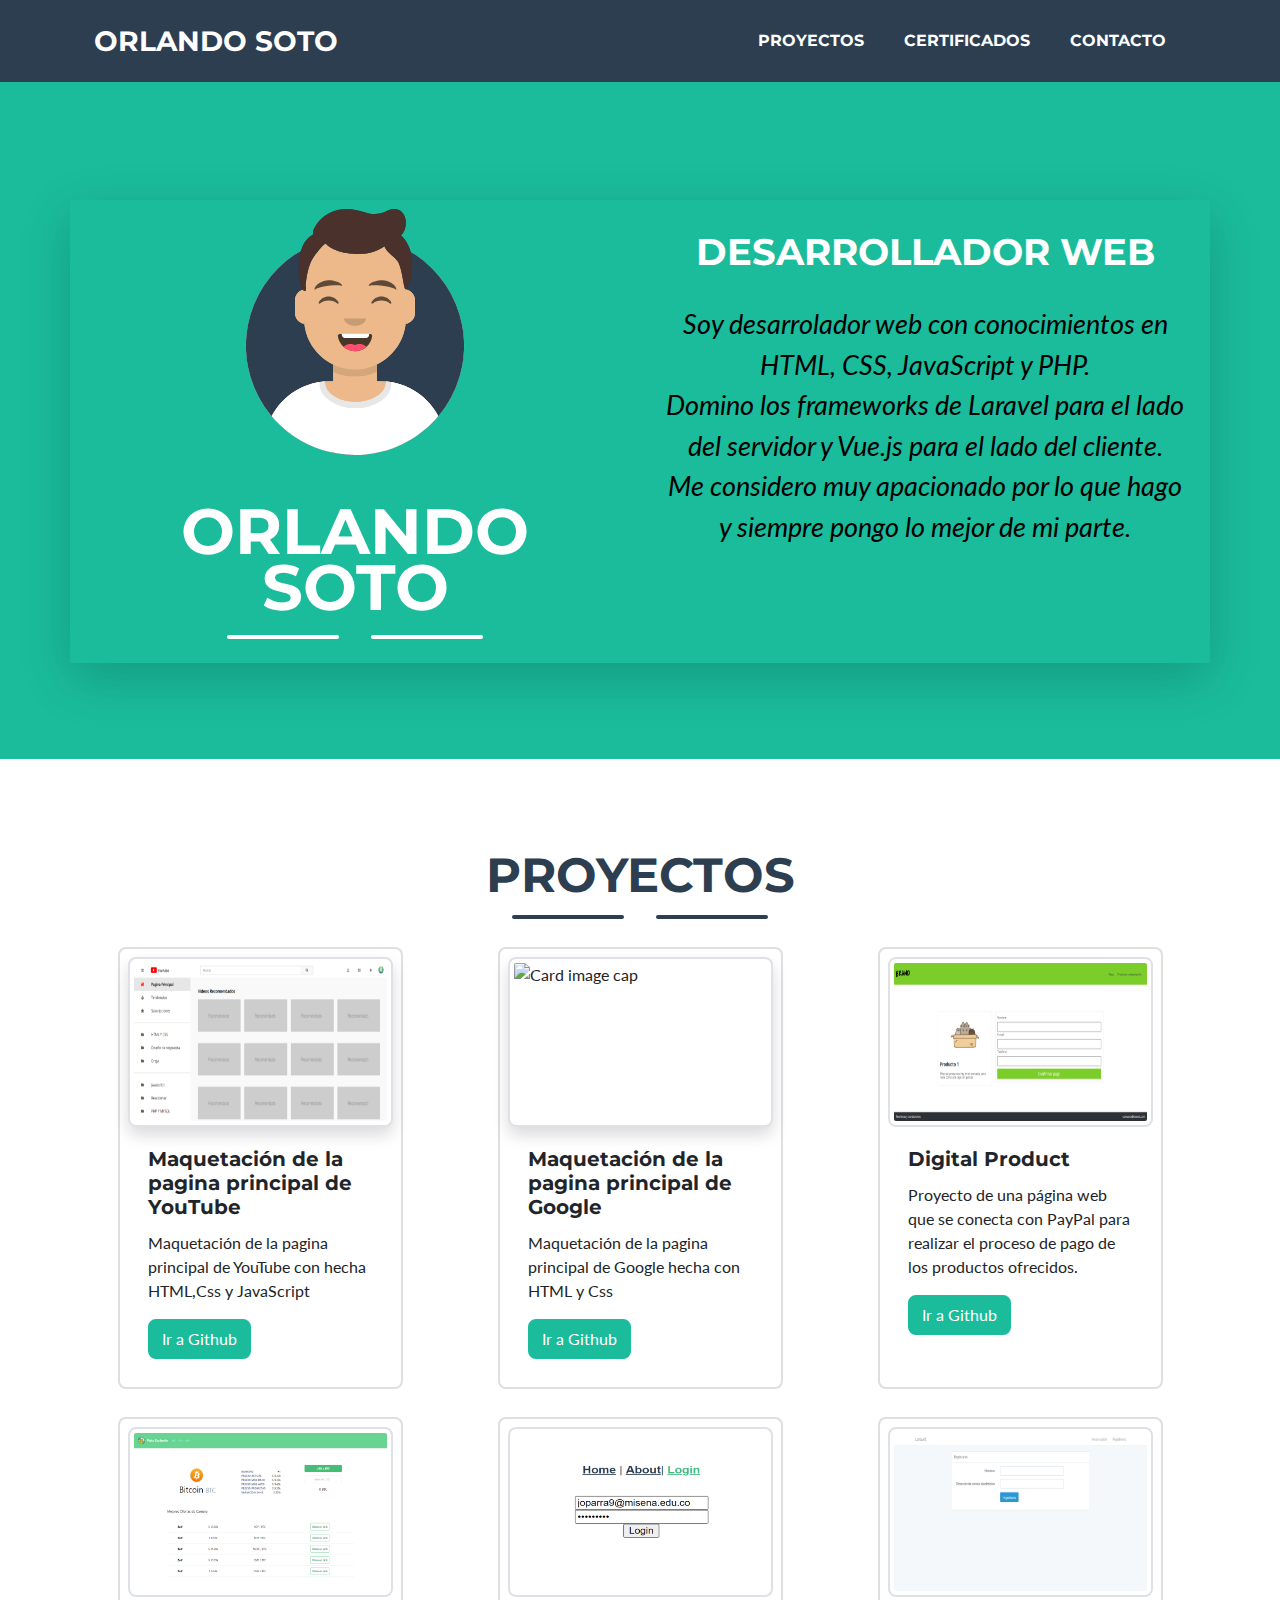
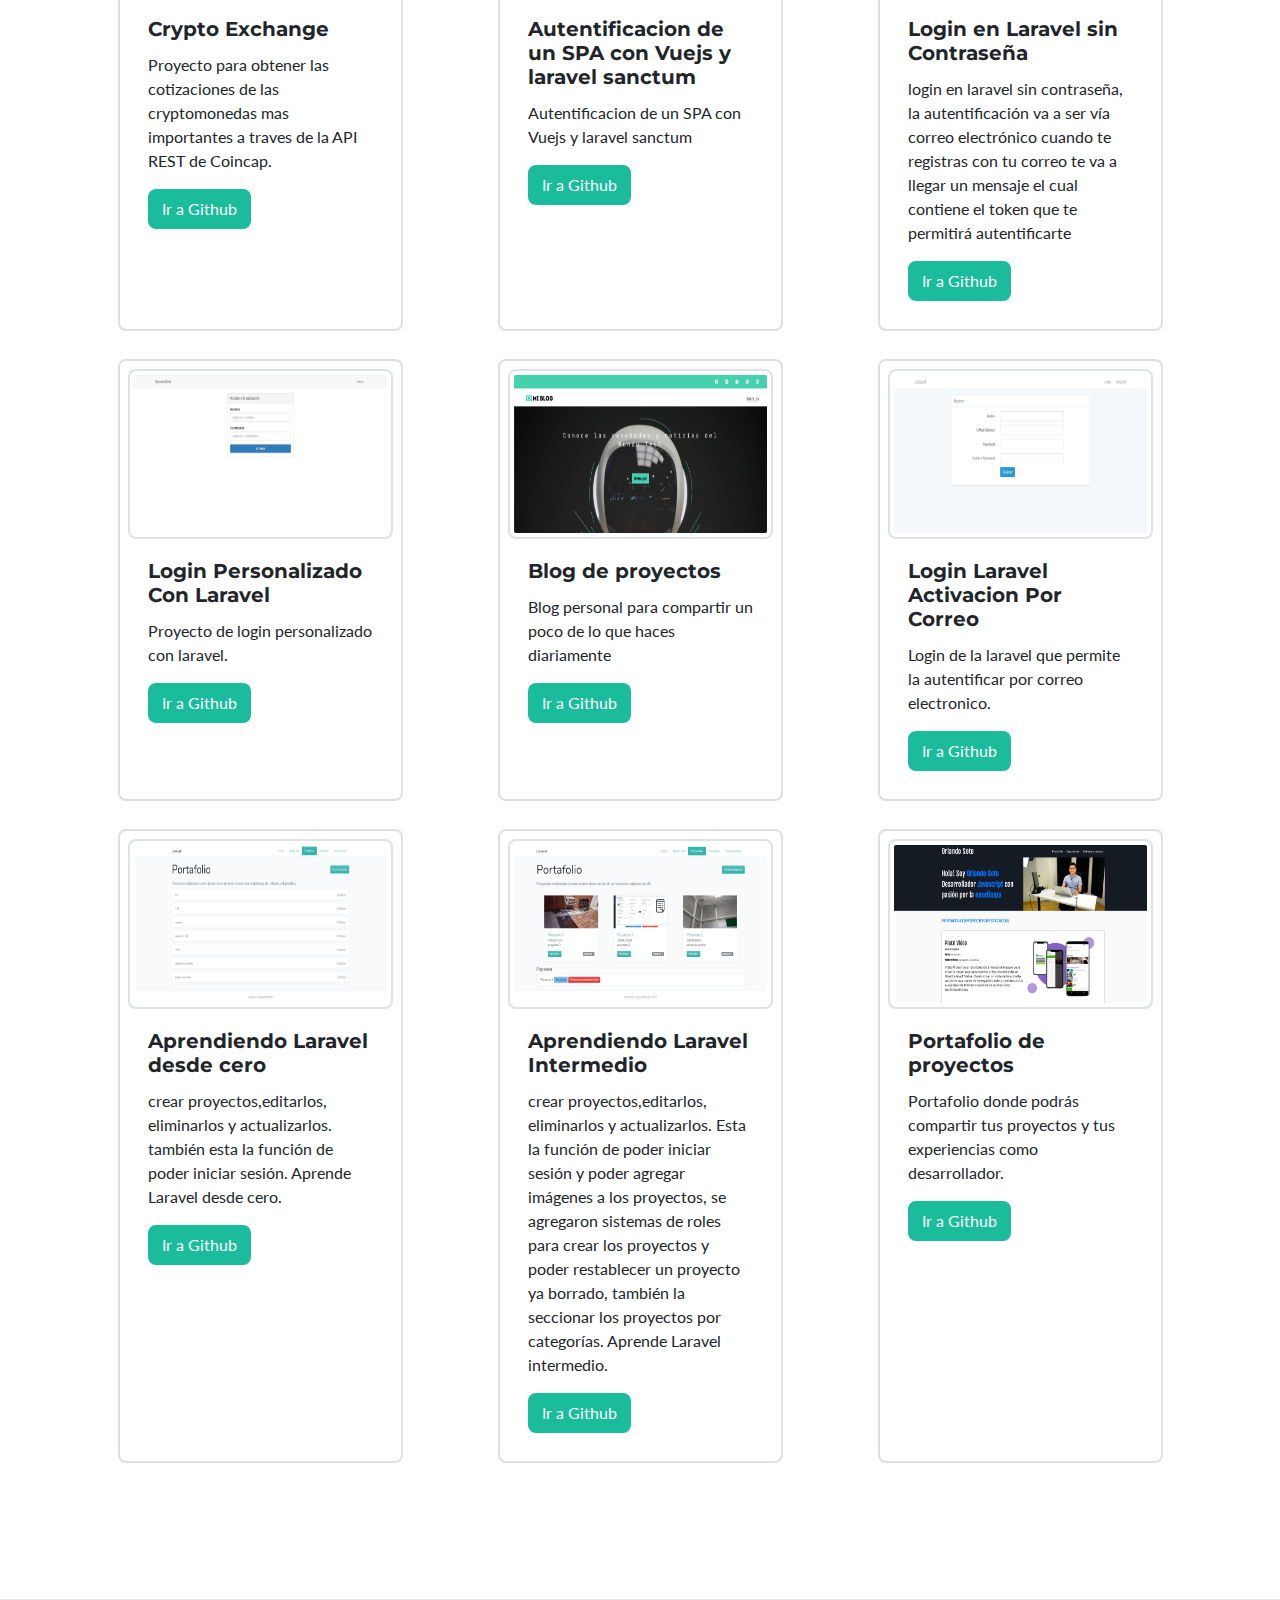
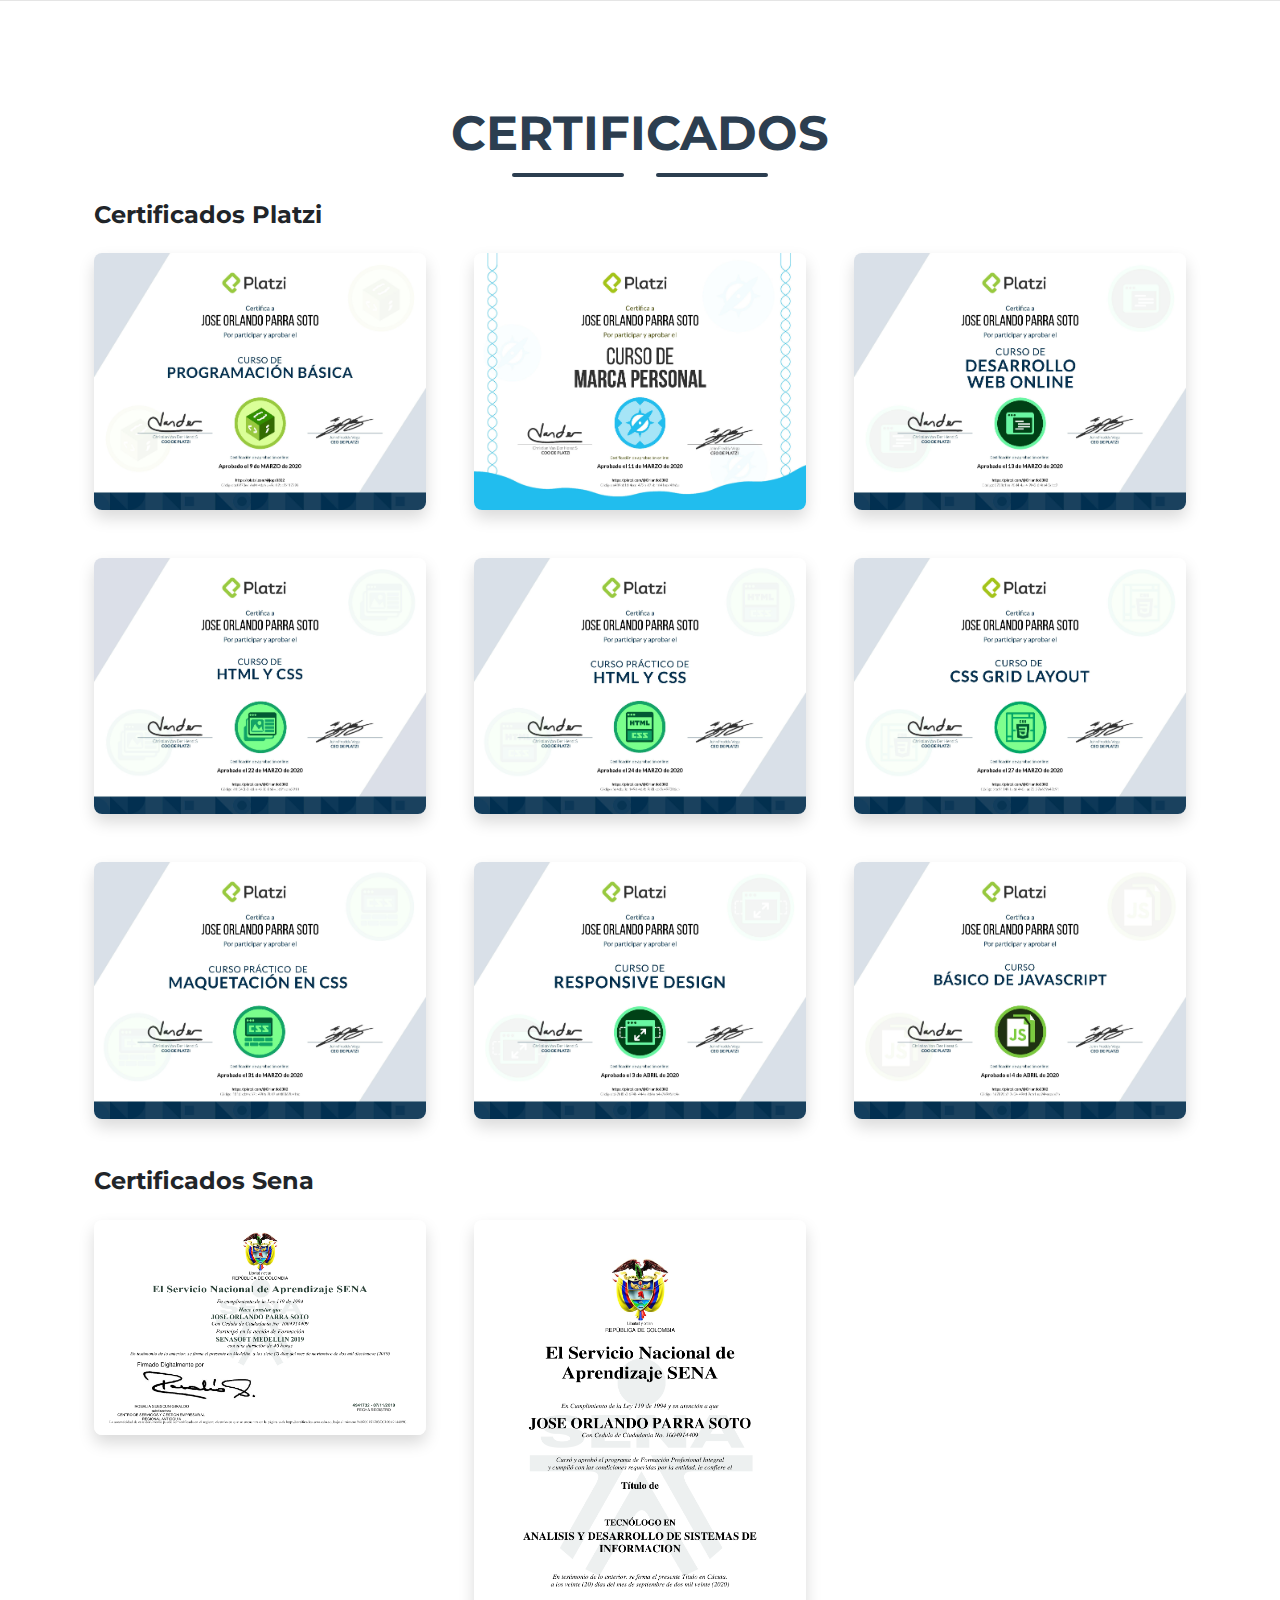
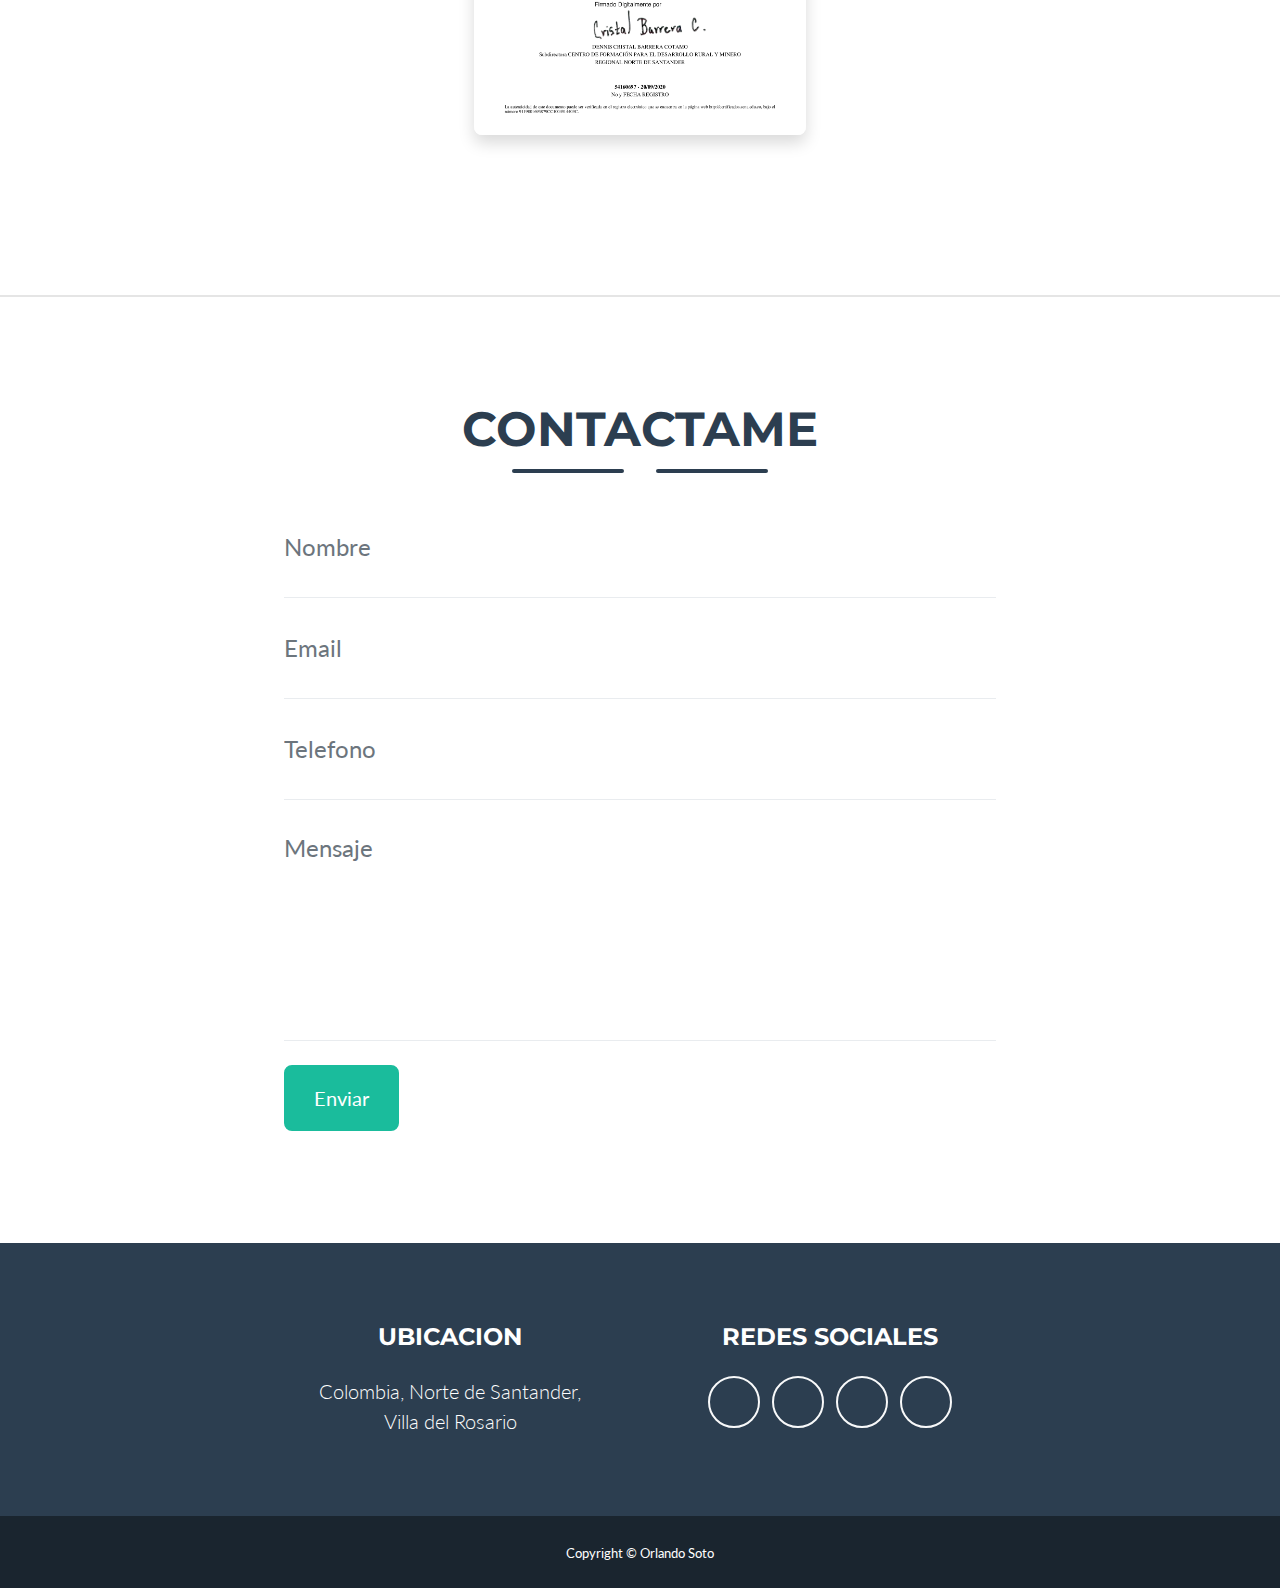
==== index.html @ c3f82d72 "corrigiendo partes del header" ====
<!DOCTYPE html>
<html lang="en">
  <head>
    <meta charset="utf-8" />
    <meta
      name="viewport"
      content="width=device-width, initial-scale=1, shrink-to-fit=no"
    />
    <meta name="description" content="" />
    <meta name="author" content="" />
    <title>Inicio</title>

    <!-- Favicon-->
    <link rel="icon" type="image/x-icon" href="assets/img/favicon.ico" />
    <!-- Font Awesome icons (free version)-->
    <script
      src="https://use.fontawesome.com/releases/v5.13.0/js/all.js"
      crossorigin="anonymous"
    ></script>
    <!-- Google fonts-->
    <link
      href="https://fonts.googleapis.com/css?family=Montserrat:400,700"
      rel="stylesheet"
      type="text/css"
    />
    <link
      href="https://fonts.googleapis.com/css?family=Lato:400,700,400italic,700italic"
      rel="stylesheet"
      type="text/css"
    />
    <!-- Core theme CSS (includes Bootstrap)-->
    <link href="css/styles.css" rel="stylesheet" />
  </head>
  <body id="page-top">
    <!-- Navigation-->
    <nav
      class="navbar navbar-expand-lg bg-secondary text-uppercase fixed-top"
      id="mainNav"
    >
      <div class="container">
        <a class="navbar-brand js-scroll-trigger" href="#page-top"
          >ORLANDO SOTO</a
        >
        <button
          class="navbar-toggler navbar-toggler-right text-uppercase font-weight-bold bg-primary text-white rounded"
          type="button"
          data-toggle="collapse"
          data-target="#navbarResponsive"
          aria-controls="navbarResponsive"
          aria-expanded="false"
          aria-label="Toggle navigation"
        >
          Menu
          <i class="fas fa-bars"></i>
        </button>
        <div class="collapse navbar-collapse" id="navbarResponsive">
          <ul class="navbar-nav ml-auto">
            <li class="nav-item mx-0 mx-lg-1">
              <a
                class="nav-link py-3 px-0 px-lg-3 rounded js-scroll-trigger"
                href="#portfolio"
                >PROYECTOS</a
              >
            </li>
            <li class="nav-item mx-0 mx-lg-1">
              <a
                class="nav-link py-3 px-0 px-lg-3 rounded js-scroll-trigger"
                href="#certificates"
                >CERTIFICADOS</a
              >
            </li>
            <!-- <li class="nav-item mx-0 mx-lg-1"><a class="nav-link py-3 px-0 px-lg-3 rounded js-scroll-trigger" href="#about">ACERCA DE</a></li> -->
            <li class="nav-item mx-0 mx-lg-1">
              <a
                class="nav-link py-3 px-0 px-lg-3 rounded js-scroll-trigger"
                href="#contact"
                >CONTACTO</a
              >
            </li>
          </ul>
        </div>
      </div>
    </nav>
    <!-- Masthead-->
    <header class="masthead bg-primary text-white text-center justify-content-center">
      <div class="container row shadow-lg justify-content-around m-auto ">
          
          <div class="row">
            <div class="col-xs-12 col-sm-12 col-md-6 col-lg-6">
                <!-- Masthead Avatar Image-->
                <img
                    class="masthead-avatar mb-5"
                    src="assets/img/avataaars.svg"
                    alt=""
                />
                <!-- Masthead Heading-->
                <h1 class="masthead-heading text-uppercase mb-0">ORLANDO SOTO</h1>
                <!-- Icon Divider-->
                <div class="divider-custom divider-light">
                    <div class="divider-custom-line"></div>
                    <div class="divider-custom-icon"><i class="fas fa-star"></i></div>
                    <div class="divider-custom-line"></div>
                </div>
            </div>
            <div class="col-xs-12 col-sm-12 col-md-6 col-lg-6">
                
                <!-- Masthead Subheading-->
                <h1 class="text-web">DESARROLLADOR WEB</h1>
                <p class="parrafo-web">Soy desarrolador web con conocimientos en HTML, CSS, JavaScript y PHP. <br> Domino los frameworks de Laravel para el lado del servidor y Vue.js para el lado del cliente. <br> Me considero muy apacionado por lo que hago y siempre pongo lo mejor de mi parte.</p>
            </div>
          </div>
          
        
      </div>
    </header>

    <!-- Seccion del portafolio-->
    <section class="page-section portfolio" id="portfolio">
      <div class="container">
        <!-- Portfolio Section Heading-->
        <h2
          class="page-section-heading text-center text-uppercase text-secondary mb-0"
        >
          Proyectos
        </h2>
        <!-- Icon Divider-->
        <div class="divider-custom">
          <div class="divider-custom-line"></div>
          <div class="divider-custom-icon"><i class="fas fa-star"></i></div>
          <div class="divider-custom-line"></div>
        </div>
        <!-- Portfolio Grid Items-->
        <div class="row justify-content-around">
          <!-- Portfolio Item 1-->
          <div class="card col-md-5 col-lg-3 col-sm-8 col-8 m-1 mb-4 p-2">
            <img
              class="img-fluid img-thumbnail shadow"
              style="height: 170px"
              src="assets/img/portfolio/1.PNG"
              alt="Card image cap"
            />
            <div class="card-body">
              <h5 class="card-title">
                Maquetación de la pagina principal de YouTube
              </h5>
              <p class="card-text">
                Maquetación de la pagina principal de YouTube con hecha HTML,Css
                y JavaScript
              </p>
              <a
                href="https://github.com/jops0302/Maquetacion_pagina_principal_YouTube"
                target="_blank"
                class="btn btn-primary"
                ><i class="fab fa-github"></i> Ir a Github</a
              >
            </div>
          </div>

          <!-- Portfolio Item 2-->
          <div class="card col-md-5 col-lg-3 col-sm-7 col-8 m-1 mb-4 p-2">
            <img
              class="img-fluid img-thumbnail shadow"
              style="height: 170px"
              src="assets/img/portfolio/2.PNG"
              alt="Card image cap"
            />
            <div class="card-body">
              <h5 class="card-title">
                Maquetación de la pagina principal de Google
              </h5>
              <p class="card-text">
                Maquetación de la pagina principal de Google hecha con HTML y
                Css
              </p>
              <a
                href="https://github.com/jops0302/Maquetacion_pagina_principal_Google"
                target="_blank"
                class="btn btn-primary"
                ><i class="fab fa-github"></i> Ir a Github</a
              >
            </div>
          </div>

          <!-- Portfolio Item 3-->
          <div class="card col-md-5 col-lg-3 col-sm-8 col-8 m-1 mb-4 p-2">
            <img
              class="img-fluid img-thumbnail shado"
              style="height: 170px"
              src="assets/img/portfolio/3.png"
              alt="Card image cap"
            />
            <div class="card-body">
              <h5 class="card-title">Digital Product</h5>
              <p class="card-text">
                Proyecto de una página web que se conecta con PayPal para
                realizar el proceso de pago de los productos ofrecidos.
              </p>
              <a
                href="https://github.com/jops0302/Digital_product"
                target="_blank"
                class="btn btn-primary"
                ><i class="fab fa-github"></i> Ir a Github</a
              >
            </div>
          </div>

          <!-- Portfolio Item 4-->
          <div class="card col-md-5 col-lg-3 col-sm-8 col-8 m-1 mb-4 p-2">
            <img
              class="img-fluid img-thumbnail shado"
              style="height: 170px"
              src="assets/img/portfolio/4.png"
              alt="Card image cap"
            />
            <div class="card-body">
              <h5 class="card-title">Crypto Exchange</h5>
              <p class="card-text">
                Proyecto para obtener las cotizaciones de las cryptomonedas mas
                importantes a traves de la API REST de Coincap.
              </p>
              <a
                href="https://github.com/jops0302/Crypto_exchange"
                target="_blank"
                class="btn btn-primary"
                ><i class="fab fa-github"></i> Ir a Github</a
              >
            </div>
          </div>

          <!-- Portfolio Item 5-->
          <div class="card col-md-5 col-lg-3 col-sm-8 col-8 m-1 mb-4 p-2">
            <img
              class="img-fluid img-thumbnail shado"
              style="height: 170px"
              src="assets/img/portfolio/5.png"
              alt="Card image cap"
            />
            <div class="card-body">
              <h5 class="card-title">
                Autentificacion de un SPA con Vuejs y laravel sanctum
              </h5>
              <p class="card-text">
                Autentificacion de un SPA con Vuejs y laravel sanctum
              </p>
              <a
                href="https://github.com/jops0302/Autenticaci-n_de_un_SPA_-Vue.js-_con_Laravel_Sanctum"
                target="_blank"
                class="btn btn-primary"
                ><i class="fab fa-github"></i> Ir a Github</a
              >
            </div>
          </div>

          <!-- Portfolio Item 6-->
          <div class="card col-md-5 col-lg-3 col-sm-8 col-8 m-1 mb-4 p-2">
            <img
              class="img-fluid img-thumbnail shado"
              style="height: 170px"
              src="assets/img/portfolio/6.png"
              alt="Card image cap"
            />
            <div class="card-body">
              <h5 class="card-title">Login en Laravel sin Contraseña</h5>
              <p class="card-text">
                login en laravel sin contraseña, la autentificación va a ser vía
                correo electrónico cuando te registras con tu correo te va a
                llegar un mensaje el cual contiene el token que te permitirá
                autentificarte
              </p>
              <a
                href="https://github.com/jops0302/Digital_product"
                target="_blank"
                class="btn btn-primary"
                ><i class="fab fa-github"></i> Ir a Github</a
              >
            </div>
          </div>

          <!-- Portfolio Item 7-->
          <div class="card col-md-5 col-lg-3 col-sm-8 col-8 m-1 mb-4 p-2">
            <img
              class="img-fluid img-thumbnail shado"
              style="height: 170px"
              src="assets/img/portfolio/7.png"
              alt="Card image cap"
            />
            <div class="card-body">
              <h5 class="card-title">Login Personalizado Con Laravel</h5>
              <p class="card-text">
                Proyecto de login personalizado con laravel.
              </p>
              <a
                href="https://github.com/jops0302/Login_Personalizado_Con_Laravel"
                target="_blank"
                class="btn btn-primary"
                ><i class="fab fa-github"></i> Ir a Github</a
              >
            </div>
          </div>

          <!-- Portfolio Item 8-->
          <div class="card col-md-5 col-lg-3 col-sm-8 col-8 m-1 mb-4 p-2">
            <img
              class="img-fluid img-thumbnail shado"
              style="height: 170px"
              src="assets/img/portfolio/11.png"
              alt="Card image cap"
            />
            <div class="card-body">
              <h5 class="card-title">Blog de proyectos</h5>
              <p class="card-text">
                Blog personal para compartir un poco de lo que haces diariamente
              </p>
              <a
                href="https://github.com/jops0302/Blog_de_proyectos"
                target="_blank"
                class="btn btn-primary"
                ><i class="fab fa-github"></i> Ir a Github</a
              >
            </div>
          </div>

          <!-- Portfolio Item 9-->
          <div class="card col-md-5 col-lg-3 col-sm-8 col-8 m-1 mb-4 p-2">
            <img
              class="img-fluid img-thumbnail shado"
              style="height: 170px"
              src="assets/img/portfolio/9.png"
              alt="Card image cap"
            />
            <div class="card-body">
              <h5 class="card-title">Login Laravel Activacion Por Correo</h5>
              <p class="card-text">
                Login de la laravel que permite la autentificar por correo
                electronico.
              </p>
              <a
                href="https://github.com/jops0302/Login_Laravel_Activacion_Por_Correo"
                target="_blank"
                class="btn btn-primary"
                ><i class="fab fa-github"></i> Ir a Github</a
              >
            </div>
          </div>

          <!-- Portfolio Item 10-->
          <div class="card col-md-5 col-lg-3 col-sm-8 col-8 m-1 mb-4 p-2">
            <img
              class="img-fluid img-thumbnail shado"
              style="height: 170px"
              src="assets/img/portfolio/10.png"
              alt="Card image cap"
            />
            <div class="card-body">
              <h5 class="card-title">Aprendiendo Laravel desde cero</h5>
              <p class="card-text">
                crear proyectos,editarlos, eliminarlos y actualizarlos. también
                esta la función de poder iniciar sesión. Aprende Laravel desde
                cero.
              </p>
              <a
                href="https://github.com/jops0302/Aprende_Laravel_desde_cero_Aprendible"
                target="_blank"
                class="btn btn-primary"
                ><i class="fab fa-github"></i> Ir a Github</a
              >
            </div>
          </div>

          <!-- Portfolio Item 11-->
          <div class="card col-md-5 col-lg-3 col-sm-8 col-8 m-1 mb-4 p-2">
            <img
              class="img-fluid img-thumbnail shado"
              style="height: 170px"
              src="assets/img/portfolio/8.png"
              alt="Card image cap"
            />
            <div class="card-body">
              <h5 class="card-title">Aprendiendo Laravel Intermedio</h5>
              <p class="card-text">
                crear proyectos,editarlos, eliminarlos y actualizarlos. Esta la
                función de poder iniciar sesión y poder agregar imágenes a los
                proyectos, se agregaron sistemas de roles para crear los
                proyectos y poder restablecer un proyecto ya borrado, también la
                seccionar los proyectos por categorías. Aprende Laravel
                intermedio.
              </p>
              <a
                href="https://github.com/jops0302/Aprende_Laravel_Intermedio_Aprendible"
                target="_blank"
                class="btn btn-primary"
                ><i class="fab fa-github"></i> Ir a Github</a
              >
            </div>
          </div>

          <!-- Portfolio Item 12-->
          <div class="card col-md-5 col-lg-3 col-sm-8 col-8 m-1 mb-4 p-2">
            <img
              class="img-fluid img-thumbnail shado"
              style="height: 170px"
              src="assets/img/portfolio/12.png"
              alt="Card image cap"
            />
            <div class="card-body">
              <h5 class="card-title">Portafolio de proyectos</h5>
              <p class="card-text">
                Portafolio donde podrás compartir tus proyectos y tus
                experiencias como desarrollador.
              </p>
              <a
                href="https://github.com/jops0302/Portafolio_de_proyectos"
                target="_blank"
                class="btn btn-primary"
                ><i class="fab fa-github"></i> Ir a Github</a
              >
            </div>
          </div>
        </div>
      </div>
    </section>

    <hr />

    <!-- Seccion de los certificados-->
    <section class="page-section portfolio" id="certificates">
      <div class="container">
        <!-- Portfolio Section Heading-->
        <h2
          class="page-section-heading text-center text-uppercase text-secondary mb-0"
        >
          Certificados
        </h2>
        <!-- Icon Divider-->
        <div class="divider-custom">
          <div class="divider-custom-line"></div>
          <div class="divider-custom-icon"><i class="fas fa-star"></i></div>
          <div class="divider-custom-line"></div>
        </div>

        <!-- Certificados Platzi-->
        <label for="" class="h4 mb-4">Certificados Platzi</label>
        <div class="row">
          <!-- Portfolio Item 1-->
          <div class="col-md-6 col-lg-4 mb-5">
            <div
              class="portfolio-item mx-auto shadow"
              data-toggle="modal"
              data-target="#portfolioModalplatzi1"
            >
              <div
                class="portfolio-item-caption d-flex align-items-center justify-content-center h-100 w-100"
              >
                <div
                  class="portfolio-item-caption-content text-center text-white"
                >
                  <i class="fas fa-plus fa-3x"></i>
                </div>
              </div>
              <img
                class="img-fluid"
                src="assets/img/certificados/platzi/1.png"
                alt=""
              />
            </div>
          </div>
          <!-- Portfolio Item 2-->
          <div class="col-md-6 col-lg-4 mb-5">
            <div
              class="portfolio-item mx-auto shadow"
              data-toggle="modal"
              data-target="#portfolioModalplatzi2"
            >
              <div
                class="portfolio-item-caption d-flex align-items-center justify-content-center h-100 w-100"
              >
                <div
                  class="portfolio-item-caption-content text-center text-white"
                >
                  <i class="fas fa-plus fa-3x"></i>
                </div>
              </div>
              <img
                class="img-fluid"
                src="assets/img/certificados/platzi/2.png"
                alt=""
              />
            </div>
          </div>
          <!-- Portfolio Item 3-->
          <div class="col-md-6 col-lg-4 mb-5">
            <div
              class="portfolio-item mx-auto shadow"
              data-toggle="modal"
              data-target="#portfolioModalplatzi3"
            >
              <div
                class="portfolio-item-caption d-flex align-items-center justify-content-center h-100 w-100"
              >
                <div
                  class="portfolio-item-caption-content text-center text-white"
                >
                  <i class="fas fa-plus fa-3x"></i>
                </div>
              </div>
              <img
                class="img-fluid"
                src="assets/img/certificados/platzi/3.png"
                alt=""
              />
            </div>
          </div>
          <!-- Portfolio Item 4-->
          <div class="col-md-6 col-lg-4 mb-5">
            <div
              class="portfolio-item mx-auto shadow"
              data-toggle="modal"
              data-target="#portfolioModalplatzi4"
            >
              <div
                class="portfolio-item-caption d-flex align-items-center justify-content-center h-100 w-100"
              >
                <div
                  class="portfolio-item-caption-content text-center text-white"
                >
                  <i class="fas fa-plus fa-3x"></i>
                </div>
              </div>
              <img
                class="img-fluid"
                src="assets/img/certificados/platzi/4.png"
                alt=""
              />
            </div>
          </div>
          <!-- Portfolio Item 5-->
          <div class="col-md-6 col-lg-4 mb-5">
            <div
              class="portfolio-item mx-auto shadow"
              data-toggle="modal"
              data-target="#portfolioModalplatzi5"
            >
              <div
                class="portfolio-item-caption d-flex align-items-center justify-content-center h-100 w-100"
              >
                <div
                  class="portfolio-item-caption-content text-center text-white"
                >
                  <i class="fas fa-plus fa-3x"></i>
                </div>
              </div>
              <img
                class="img-fluid"
                src="assets/img/certificados/platzi/5.png"
                alt=""
              />
            </div>
          </div>
          <!-- Portfolio Item 6-->
          <div class="col-md-6 col-lg-4 mb-5">
            <div
              class="portfolio-item mx-auto shadow"
              data-toggle="modal"
              data-target="#portfolioModalplatzi6"
            >
              <div
                class="portfolio-item-caption d-flex align-items-center justify-content-center h-100 w-100"
              >
                <div
                  class="portfolio-item-caption-content text-center text-white"
                >
                  <i class="fas fa-plus fa-3x"></i>
                </div>
              </div>
              <img
                class="img-fluid"
                src="assets/img/certificados/platzi/6.png"
                alt=""
              />
            </div>
          </div>
          <!-- Portfolio Item 7-->
          <div class="col-md-6 col-lg-4 mb-5">
            <div
              class="portfolio-item mx-auto shadow"
              data-toggle="modal"
              data-target="#portfolioModalplatzi7"
            >
              <div
                class="portfolio-item-caption d-flex align-items-center justify-content-center h-100 w-100"
              >
                <div
                  class="portfolio-item-caption-content text-center text-white"
                >
                  <i class="fas fa-plus fa-3x"></i>
                </div>
              </div>
              <img
                class="img-fluid"
                src="assets/img/certificados/platzi/7.png"
                alt=""
              />
            </div>
          </div>
          <!-- Portfolio Item 8-->
          <div class="col-md-6 col-lg-4 mb-5">
            <div
              class="portfolio-item mx-auto shadow"
              data-toggle="modal"
              data-target="#portfolioModalplatzi8"
            >
              <div
                class="portfolio-item-caption d-flex align-items-center justify-content-center h-100 w-100"
              >
                <div
                  class="portfolio-item-caption-content text-center text-white"
                >
                  <i class="fas fa-plus fa-3x"></i>
                </div>
              </div>
              <img
                class="img-fluid"
                src="assets/img/certificados/platzi/8.png"
                alt=""
              />
            </div>
          </div>
          <!-- Portfolio Item 9-->
          <div class="col-md-6 col-lg-4 mb-5">
            <div
              class="portfolio-item mx-auto shadow"
              data-toggle="modal"
              data-target="#portfolioModalplatzi9"
            >
              <div
                class="portfolio-item-caption d-flex align-items-center justify-content-center h-100 w-100"
              >
                <div
                  class="portfolio-item-caption-content text-center text-white"
                >
                  <i class="fas fa-plus fa-3x"></i>
                </div>
              </div>
              <img
                class="img-fluid"
                src="assets/img/certificados/platzi/9.png"
                alt=""
              />
            </div>
          </div>
        </div>

        <!-- Certificados Sena-->
        <label for="" class="h4 mb-4">Certificados Sena</label>
        <div class="row">
          <!-- Portfolio Item 1-->
          <div class="col-md-6 col-lg-4 mb-5">
            <div
              class="portfolio-item mx-auto shadow"
              data-toggle="modal"
              data-target="#portfolioModalsena1"
            >
              <div
                class="portfolio-item-caption d-flex align-items-center justify-content-center h-100 w-100"
              >
                <div
                  class="portfolio-item-caption-content text-center text-white"
                >
                  <i class="fas fa-plus fa-3x"></i>
                </div>
              </div>
              <img
                class="img-fluid"
                src="assets/img/certificados/sena/1.png"
                alt=""
              />
            </div>
          </div>
          <!-- Portfolio Item 1-->
          <div class="col-md-6 col-lg-4 mb-5">
            <div
              class="portfolio-item mx-auto shadow"
              data-toggle="modal"
              data-target="#portfolioModalsena2"
            >
              <div
                class="portfolio-item-caption d-flex align-items-center justify-content-center h-100 w-100"
              >
                <div
                  class="portfolio-item-caption-content text-center text-white"
                >
                  <i class="fas fa-plus fa-3x"></i>
                </div>
              </div>
              <img
                class="card-img-top"
                src="assets/img/certificados/sena/2.png"
                alt=""
              />
            </div>
          </div>
        </div>
      </div>
    </section>

    <!-- About Section-->
    <!-- <section class="page-section bg-primary text-white mb-0" id="about">
            <div class="container">
              
                <h2 class="page-section-heading text-center text-uppercase text-white">Acerca de</h2>
               
                <div class="divider-custom divider-light">
                    <div class="divider-custom-line"></div>
                    <div class="divider-custom-icon"><i class="fas fa-star"></i></div>
                    <div class="divider-custom-line"></div>
                </div>
                
                <div class="row">
                    <div class="col-lg-4 ml-auto"><p class="lead">Freelancer is a free bootstrap theme created by Start Bootstrap. The download includes the complete source files including HTML, CSS, and JavaScript as well as optional SASS stylesheets for easy customization.</p></div>
                    <div class="col-lg-4 mr-auto"><p class="lead">You can create your own custom avatar for the masthead, change the icon in the dividers, and add your email address to the contact form to make it fully functional!</p></div>
                </div>
            
                <div class="text-center mt-4">
                    <a class="btn btn-xl btn-outline-light" href="https://startbootstrap.com/themes/freelancer/">
                        <i class="fas fa-download mr-2"></i>
                        Free Download!
                    </a>
                </div>
            </div>
        </section> -->

    <hr />

    <!-- Contact Section-->
    <section class="page-section" id="contact">
      <div class="container">
        <!-- Contact Section Heading-->
        <h2
          class="page-section-heading text-center text-uppercase text-secondary mb-0"
        >
          Contactame
        </h2>
        <!-- Icon Divider-->
        <div class="divider-custom">
          <div class="divider-custom-line"></div>
          <div class="divider-custom-icon"><i class="fas fa-star"></i></div>
          <div class="divider-custom-line"></div>
        </div>
        <!-- Contact Section Form-->
        <div class="row">
          <div class="col-lg-8 mx-auto">
            <!-- To configure the contact form email address, go to mail/contact_me.php and update the email address in the PHP file on line 19.-->
            <form id="contactForm" name="sentMessage" novalidate="novalidate">
              <div class="control-group">
                <div
                  class="form-group floating-label-form-group controls mb-0 pb-2"
                >
                  <label>Nombre</label>
                  <input
                    class="form-control"
                    id="name"
                    type="text"
                    placeholder="Nombre"
                    required="required"
                    data-validation-required-message="Please enter your name."
                  />
                  <p class="help-block text-danger"></p>
                </div>
              </div>
              <div class="control-group">
                <div
                  class="form-group floating-label-form-group controls mb-0 pb-2"
                >
                  <label>Email</label>
                  <input
                    class="form-control"
                    id="email"
                    type="email"
                    placeholder="Email"
                    required="required"
                    data-validation-required-message="Please enter your email address."
                  />
                  <p class="help-block text-danger"></p>
                </div>
              </div>
              <div class="control-group">
                <div
                  class="form-group floating-label-form-group controls mb-0 pb-2"
                >
                  <label>Telefono</label>
                  <input
                    class="form-control"
                    id="phone"
                    type="tel"
                    placeholder="Telefono"
                    required="required"
                    data-validation-required-message="Please enter your phone number."
                  />
                  <p class="help-block text-danger"></p>
                </div>
              </div>
              <div class="control-group">
                <div
                  class="form-group floating-label-form-group controls mb-0 pb-2"
                >
                  <label>Mensaje</label>
                  <textarea
                    class="form-control"
                    id="message"
                    rows="5"
                    placeholder="Mensaje"
                    required="required"
                    data-validation-required-message="Please enter a message."
                  ></textarea>
                  <p class="help-block text-danger"></p>
                </div>
              </div>
              <br />
              <div id="success"></div>
              <div class="form-group">
                <button
                  class="btn btn-primary btn-xl"
                  id="sendMessageButton"
                  type="submit"
                >
                  Enviar
                </button>
              </div>
            </form>
          </div>
        </div>
      </div>
    </section>
    <!-- Footer-->
    <footer class="footer d-flex">
      <div class="container">
        <div class="row justify-content-center text-center">
          <!-- Footer Location-->
          <div class="col-lg-4 mb-5 mb-lg-0">
            <h4 class="text-uppercase mb-4">Ubicacion</h4>
            <p class="lead mb-0">
              Colombia, Norte de Santander,
              <br />
              Villa del Rosario
            </p>
          </div>
          <!-- Footer Social Icons-->
          <div class="col-lg-4 mb-5 mb-lg-0">
            <h4 class="text-uppercase mb-4">Redes Sociales</h4>
            <a class="btn btn-outline-light btn-social mx-1" href="#!"
              ><i class="fab fa-fw fa-facebook-f"></i
            ></a>
            <a class="btn btn-outline-light btn-social mx-1" href="#!"
              ><i class="fab fa-fw fa-twitter"></i
            ></a>
            <a class="btn btn-outline-light btn-social mx-1" href="#!"
              ><i class="fab fa-fw fa-linkedin-in"></i
            ></a>
            <a class="btn btn-outline-light btn-social mx-1" href="#!"
              ><i class="fab fa-fw fa-dribbble"></i
            ></a>
          </div>
        </div>
      </div>
    </footer>
    <!-- Copyright Section-->
    <div class="copyright py-4 text-center text-white">
      <div class="container"><small>Copyright © Orlando Soto</small></div>
    </div>
    <!-- Scroll to Top Button (Only visible on small and extra-small screen sizes)-->
    <div class="scroll-to-top d-lg-none position-fixed">
      <a
        class="js-scroll-trigger d-block text-center text-white rounded"
        href="#page-top"
        ><i class="fa fa-chevron-up"></i
      ></a>
    </div>

    <!-- Certificados Platzi-->
    <!-- Portfolio Modal 1-->
    <div
      class="portfolio-modal modal fade"
      id="portfolioModalplatzi1"
      tabindex="-1"
      role="dialog"
      aria-labelledby="portfolioModal1Label"
      aria-hidden="true"
    >
      <div class="modal-dialog modal-xl" role="document">
        <div class="modal-content">
          <button
            class="close"
            type="button"
            data-dismiss="modal"
            aria-label="Close"
          >
            <span aria-hidden="true"><i class="fas fa-times"></i></span>
          </button>
          <div class="modal-body text-center">
            <div class="container">
              <div class="row justify-content-center">
                <div class="col-lg-12">
                  <!-- Portfolio Modal - Title-->
                  <h2
                    class="portfolio-modal-title text-secondary text-uppercase mb-0"
                    id="portfolioModal1Label"
                  >
                    Certificado
                  </h2>
                  <!-- Icon Divider-->
                  <div class="divider-custom">
                    <div class="divider-custom-line"></div>
                    <div class="divider-custom-icon">
                      <i class="fas fa-star"></i>
                    </div>
                    <div class="divider-custom-line"></div>
                  </div>
                  <!-- Portfolio Modal - Image-->
                  <img
                    class="img-fluid rounded mb-5"
                    src="assets/img/certificados/platzi/1.png"
                    alt=""
                  />

                  <button class="btn btn-primary" data-dismiss="modal">
                    <i class="fas fa-times fa-fw"></i>
                    Cerrar
                  </button>
                </div>
              </div>
            </div>
          </div>
        </div>
      </div>
    </div>
    <!-- Portfolio Modal 2-->
    <div
      class="portfolio-modal modal fade"
      id="portfolioModalplatzi2"
      tabindex="-1"
      role="dialog"
      aria-labelledby="portfolioModal1Label"
      aria-hidden="true"
    >
      <div class="modal-dialog modal-xl" role="document">
        <div class="modal-content">
          <button
            class="close"
            type="button"
            data-dismiss="modal"
            aria-label="Close"
          >
            <span aria-hidden="true"><i class="fas fa-times"></i></span>
          </button>
          <div class="modal-body text-center">
            <div class="container">
              <div class="row justify-content-center">
                <div class="col-lg-12">
                  <!-- Portfolio Modal - Title-->
                  <h2
                    class="portfolio-modal-title text-secondary text-uppercase mb-0"
                    id="portfolioModal1Label"
                  >
                    Certificado
                  </h2>
                  <!-- Icon Divider-->
                  <div class="divider-custom">
                    <div class="divider-custom-line"></div>
                    <div class="divider-custom-icon">
                      <i class="fas fa-star"></i>
                    </div>
                    <div class="divider-custom-line"></div>
                  </div>
                  <!-- Portfolio Modal - Image-->
                  <img
                    class="img-fluid rounded mb-5"
                    src="assets/img/certificados/platzi/2.png"
                    alt=""
                  />

                  <button class="btn btn-primary" data-dismiss="modal">
                    <i class="fas fa-times fa-fw"></i>
                    Cerrar
                  </button>
                </div>
              </div>
            </div>
          </div>
        </div>
      </div>
    </div>
    <!-- Portfolio Modal 3-->
    <div
      class="portfolio-modal modal fade"
      id="portfolioModalplatzi3"
      tabindex="-1"
      role="dialog"
      aria-labelledby="portfolioModal1Label"
      aria-hidden="true"
    >
      <div class="modal-dialog modal-xl" role="document">
        <div class="modal-content">
          <button
            class="close"
            type="button"
            data-dismiss="modal"
            aria-label="Close"
          >
            <span aria-hidden="true"><i class="fas fa-times"></i></span>
          </button>
          <div class="modal-body text-center">
            <div class="container">
              <div class="row justify-content-center">
                <div class="col-lg-12">
                  <!-- Portfolio Modal - Title-->
                  <h2
                    class="portfolio-modal-title text-secondary text-uppercase mb-0"
                    id="portfolioModal1Label"
                  >
                    Certificado
                  </h2>
                  <!-- Icon Divider-->
                  <div class="divider-custom">
                    <div class="divider-custom-line"></div>
                    <div class="divider-custom-icon">
                      <i class="fas fa-star"></i>
                    </div>
                    <div class="divider-custom-line"></div>
                  </div>
                  <!-- Portfolio Modal - Image-->
                  <img
                    class="img-fluid rounded mb-5"
                    src="assets/img/certificados/platzi/3.png"
                    alt=""
                  />

                  <button class="btn btn-primary" data-dismiss="modal">
                    <i class="fas fa-times fa-fw"></i>
                    Cerrar
                  </button>
                </div>
              </div>
            </div>
          </div>
        </div>
      </div>
    </div>
    <!-- Portfolio Modal 4-->
    <div
      class="portfolio-modal modal fade"
      id="portfolioModalplatzi4"
      tabindex="-1"
      role="dialog"
      aria-labelledby="portfolioModal1Label"
      aria-hidden="true"
    >
      <div class="modal-dialog modal-xl" role="document">
        <div class="modal-content">
          <button
            class="close"
            type="button"
            data-dismiss="modal"
            aria-label="Close"
          >
            <span aria-hidden="true"><i class="fas fa-times"></i></span>
          </button>
          <div class="modal-body text-center">
            <div class="container">
              <div class="row justify-content-center">
                <div class="col-lg-12">
                  <!-- Portfolio Modal - Title-->
                  <h2
                    class="portfolio-modal-title text-secondary text-uppercase mb-0"
                    id="portfolioModal1Label"
                  >
                    Certificado
                  </h2>
                  <!-- Icon Divider-->
                  <div class="divider-custom">
                    <div class="divider-custom-line"></div>
                    <div class="divider-custom-icon">
                      <i class="fas fa-star"></i>
                    </div>
                    <div class="divider-custom-line"></div>
                  </div>
                  <!-- Portfolio Modal - Image-->
                  <img
                    class="img-fluid rounded mb-5"
                    src="assets/img/certificados/platzi/4.png"
                    alt=""
                  />

                  <button class="btn btn-primary" data-dismiss="modal">
                    <i class="fas fa-times fa-fw"></i>
                    Cerrar
                  </button>
                </div>
              </div>
            </div>
          </div>
        </div>
      </div>
    </div>
    <!-- Portfolio Modal 5-->
    <div
      class="portfolio-modal modal fade"
      id="portfolioModalplatzi5"
      tabindex="-1"
      role="dialog"
      aria-labelledby="portfolioModal1Label"
      aria-hidden="true"
    >
      <div class="modal-dialog modal-xl" role="document">
        <div class="modal-content">
          <button
            class="close"
            type="button"
            data-dismiss="modal"
            aria-label="Close"
          >
            <span aria-hidden="true"><i class="fas fa-times"></i></span>
          </button>
          <div class="modal-body text-center">
            <div class="container">
              <div class="row justify-content-center">
                <div class="col-lg-12">
                  <!-- Portfolio Modal - Title-->
                  <h2
                    class="portfolio-modal-title text-secondary text-uppercase mb-0"
                    id="portfolioModal1Label"
                  >
                    Certificado
                  </h2>
                  <!-- Icon Divider-->
                  <div class="divider-custom">
                    <div class="divider-custom-line"></div>
                    <div class="divider-custom-icon">
                      <i class="fas fa-star"></i>
                    </div>
                    <div class="divider-custom-line"></div>
                  </div>
                  <!-- Portfolio Modal - Image-->
                  <img
                    class="img-fluid rounded mb-5"
                    src="assets/img/certificados/platzi/5.png"
                    alt=""
                  />

                  <button class="btn btn-primary" data-dismiss="modal">
                    <i class="fas fa-times fa-fw"></i>
                    Cerrar
                  </button>
                </div>
              </div>
            </div>
          </div>
        </div>
      </div>
    </div>
    <!-- Portfolio Modal 6-->
    <div
      class="portfolio-modal modal fade"
      id="portfolioModalplatzi6"
      tabindex="-1"
      role="dialog"
      aria-labelledby="portfolioModal1Label"
      aria-hidden="true"
    >
      <div class="modal-dialog modal-xl" role="document">
        <div class="modal-content">
          <button
            class="close"
            type="button"
            data-dismiss="modal"
            aria-label="Close"
          >
            <span aria-hidden="true"><i class="fas fa-times"></i></span>
          </button>
          <div class="modal-body text-center">
            <div class="container">
              <div class="row justify-content-center">
                <div class="col-lg-12">
                  <!-- Portfolio Modal - Title-->
                  <h2
                    class="portfolio-modal-title text-secondary text-uppercase mb-0"
                    id="portfolioModal1Label"
                  >
                    Certificado
                  </h2>
                  <!-- Icon Divider-->
                  <div class="divider-custom">
                    <div class="divider-custom-line"></div>
                    <div class="divider-custom-icon">
                      <i class="fas fa-star"></i>
                    </div>
                    <div class="divider-custom-line"></div>
                  </div>
                  <!-- Portfolio Modal - Image-->
                  <img
                    class="img-fluid rounded mb-5"
                    src="assets/img/certificados/platzi/6.png"
                    alt=""
                  />

                  <button class="btn btn-primary" data-dismiss="modal">
                    <i class="fas fa-times fa-fw"></i>
                    Cerrar
                  </button>
                </div>
              </div>
            </div>
          </div>
        </div>
      </div>
    </div>
    <!-- Portfolio Modal 7-->
    <div
      class="portfolio-modal modal fade"
      id="portfolioModalplatzi7"
      tabindex="-1"
      role="dialog"
      aria-labelledby="portfolioModal1Label"
      aria-hidden="true"
    >
      <div class="modal-dialog modal-xl" role="document">
        <div class="modal-content">
          <button
            class="close"
            type="button"
            data-dismiss="modal"
            aria-label="Close"
          >
            <span aria-hidden="true"><i class="fas fa-times"></i></span>
          </button>
          <div class="modal-body text-center">
            <div class="container">
              <div class="row justify-content-center">
                <div class="col-lg-12">
                  <!-- Portfolio Modal - Title-->
                  <h2
                    class="portfolio-modal-title text-secondary text-uppercase mb-0"
                    id="portfolioModal1Label"
                  >
                    Certificado
                  </h2>
                  <!-- Icon Divider-->
                  <div class="divider-custom">
                    <div class="divider-custom-line"></div>
                    <div class="divider-custom-icon">
                      <i class="fas fa-star"></i>
                    </div>
                    <div class="divider-custom-line"></div>
                  </div>
                  <!-- Portfolio Modal - Image-->
                  <img
                    class="img-fluid rounded mb-5"
                    src="assets/img/certificados/platzi/7.png"
                    alt=""
                  />

                  <button class="btn btn-primary" data-dismiss="modal">
                    <i class="fas fa-times fa-fw"></i>
                    Cerrar
                  </button>
                </div>
              </div>
            </div>
          </div>
        </div>
      </div>
    </div>
    <!-- Portfolio Modal 8-->
    <div
      class="portfolio-modal modal fade"
      id="portfolioModalplatzi8"
      tabindex="-1"
      role="dialog"
      aria-labelledby="portfolioModal1Label"
      aria-hidden="true"
    >
      <div class="modal-dialog modal-xl" role="document">
        <div class="modal-content">
          <button
            class="close"
            type="button"
            data-dismiss="modal"
            aria-label="Close"
          >
            <span aria-hidden="true"><i class="fas fa-times"></i></span>
          </button>
          <div class="modal-body text-center">
            <div class="container">
              <div class="row justify-content-center">
                <div class="col-lg-12">
                  <!-- Portfolio Modal - Title-->
                  <h2
                    class="portfolio-modal-title text-secondary text-uppercase mb-0"
                    id="portfolioModal1Label"
                  >
                    Certificado
                  </h2>
                  <!-- Icon Divider-->
                  <div class="divider-custom">
                    <div class="divider-custom-line"></div>
                    <div class="divider-custom-icon">
                      <i class="fas fa-star"></i>
                    </div>
                    <div class="divider-custom-line"></div>
                  </div>
                  <!-- Portfolio Modal - Image-->
                  <img
                    class="img-fluid rounded mb-5"
                    src="assets/img/certificados/platzi/8.png"
                    alt=""
                  />

                  <button class="btn btn-primary" data-dismiss="modal">
                    <i class="fas fa-times fa-fw"></i>
                    Cerrar
                  </button>
                </div>
              </div>
            </div>
          </div>
        </div>
      </div>
    </div>
    <!-- Portfolio Modal 9-->
    <div
      class="portfolio-modal modal fade"
      id="portfolioModalplatzi9"
      tabindex="-1"
      role="dialog"
      aria-labelledby="portfolioModal1Label"
      aria-hidden="true"
    >
      <div class="modal-dialog modal-xl" role="document">
        <div class="modal-content">
          <button
            class="close"
            type="button"
            data-dismiss="modal"
            aria-label="Close"
          >
            <span aria-hidden="true"><i class="fas fa-times"></i></span>
          </button>
          <div class="modal-body text-center">
            <div class="container">
              <div class="row justify-content-center">
                <div class="col-lg-12">
                  <!-- Portfolio Modal - Title-->
                  <h2
                    class="portfolio-modal-title text-secondary text-uppercase mb-0"
                    id="portfolioModal1Label"
                  >
                    Certificado
                  </h2>
                  <!-- Icon Divider-->
                  <div class="divider-custom">
                    <div class="divider-custom-line"></div>
                    <div class="divider-custom-icon">
                      <i class="fas fa-star"></i>
                    </div>
                    <div class="divider-custom-line"></div>
                  </div>
                  <!-- Portfolio Modal - Image-->
                  <img
                    class="img-fluid rounded mb-5"
                    src="assets/img/certificados/platzi/9.png"
                    alt=""
                  />

                  <button class="btn btn-primary" data-dismiss="modal">
                    <i class="fas fa-times fa-fw"></i>
                    Cerrar
                  </button>
                </div>
              </div>
            </div>
          </div>
        </div>
      </div>
    </div>

    <!-- Certificados Sena-->
    <!-- Portfolio Modal 1-->
    <div
      class="portfolio-modal modal fade"
      id="portfolioModalsena1"
      tabindex="-1"
      role="dialog"
      aria-labelledby="portfolioModal1Label"
      aria-hidden="true"
    >
      <div class="modal-dialog modal-xl" role="document">
        <div class="modal-content">
          <button
            class="close"
            type="button"
            data-dismiss="modal"
            aria-label="Close"
          >
            <span aria-hidden="true"><i class="fas fa-times"></i></span>
          </button>
          <div class="modal-body text-center">
            <div class="container">
              <div class="row justify-content-center">
                <div class="col-lg-12">
                  <!-- Portfolio Modal - Title-->
                  <h2
                    class="portfolio-modal-title text-secondary text-uppercase mb-0"
                    id="portfolioModal1Label"
                  >
                    Certificado
                  </h2>
                  <!-- Icon Divider-->
                  <div class="divider-custom">
                    <div class="divider-custom-line"></div>
                    <div class="divider-custom-icon">
                      <i class="fas fa-star"></i>
                    </div>
                    <div class="divider-custom-line"></div>
                  </div>
                  <!-- Portfolio Modal - Image-->
                  <img
                    class="img-fluid rounded mb-5"
                    src="assets/img/certificados/sena/1.png"
                    alt=""
                  />

                  <button class="btn btn-primary" data-dismiss="modal">
                    <i class="fas fa-times fa-fw"></i>
                    Cerrar
                  </button>
                </div>
              </div>
            </div>
          </div>
        </div>
      </div>
    </div>
    <!-- Portfolio Modal 1-->
    <div
      class="portfolio-modal modal fade"
      id="portfolioModalsena2"
      tabindex="-1"
      role="dialog"
      aria-labelledby="portfolioModal1Label"
      aria-hidden="true"
    >
      <div class="modal-dialog modal-xl" role="document">
        <div class="modal-content">
          <button
            class="close"
            type="button"
            data-dismiss="modal"
            aria-label="Close"
          >
            <span aria-hidden="true"><i class="fas fa-times"></i></span>
          </button>
          <div class="modal-body text-center">
            <div class="container">
              <div class="row justify-content-center">
                <div class="col-lg-12">
                  <!-- Portfolio Modal - Title-->
                  <h2
                    class="portfolio-modal-title text-secondary text-uppercase mb-0"
                    id="portfolioModal1Label"
                  >
                    Certificado
                  </h2>
                  <!-- Icon Divider-->
                  <div class="divider-custom">
                    <div class="divider-custom-line"></div>
                    <div class="divider-custom-icon">
                      <i class="fas fa-star"></i>
                    </div>
                    <div class="divider-custom-line"></div>
                  </div>
                  <!-- Portfolio Modal - Image-->
                  <img
                    class="img-fluid rounded mb-5"
                    src="assets/img/certificados/sena/2.png"
                    alt=""
                  />

                  <button class="btn btn-primary" data-dismiss="modal">
                    <i class="fas fa-times fa-fw"></i>
                    Cerrar
                  </button>
                </div>
              </div>
            </div>
          </div>
        </div>
      </div>
    </div>

    <!-- Bootstrap core JS-->
    <script src="https://cdnjs.cloudflare.com/ajax/libs/jquery/3.5.1/jquery.min.js"></script>
    <script src="https://stackpath.bootstrapcdn.com/bootstrap/4.5.0/js/bootstrap.bundle.min.js"></script>
    <!-- Third party plugin JS-->
    <script src="https://cdnjs.cloudflare.com/ajax/libs/jquery-easing/1.4.1/jquery.easing.min.js"></script>
    <!-- Contact form JS-->
    <script src="assets/mail/jqBootstrapValidation.js"></script>
    <script src="assets/mail/contact_me.js"></script>
    <!-- Core theme JS-->
    <script src="js/scripts.js"></script>
  </body>
</html>
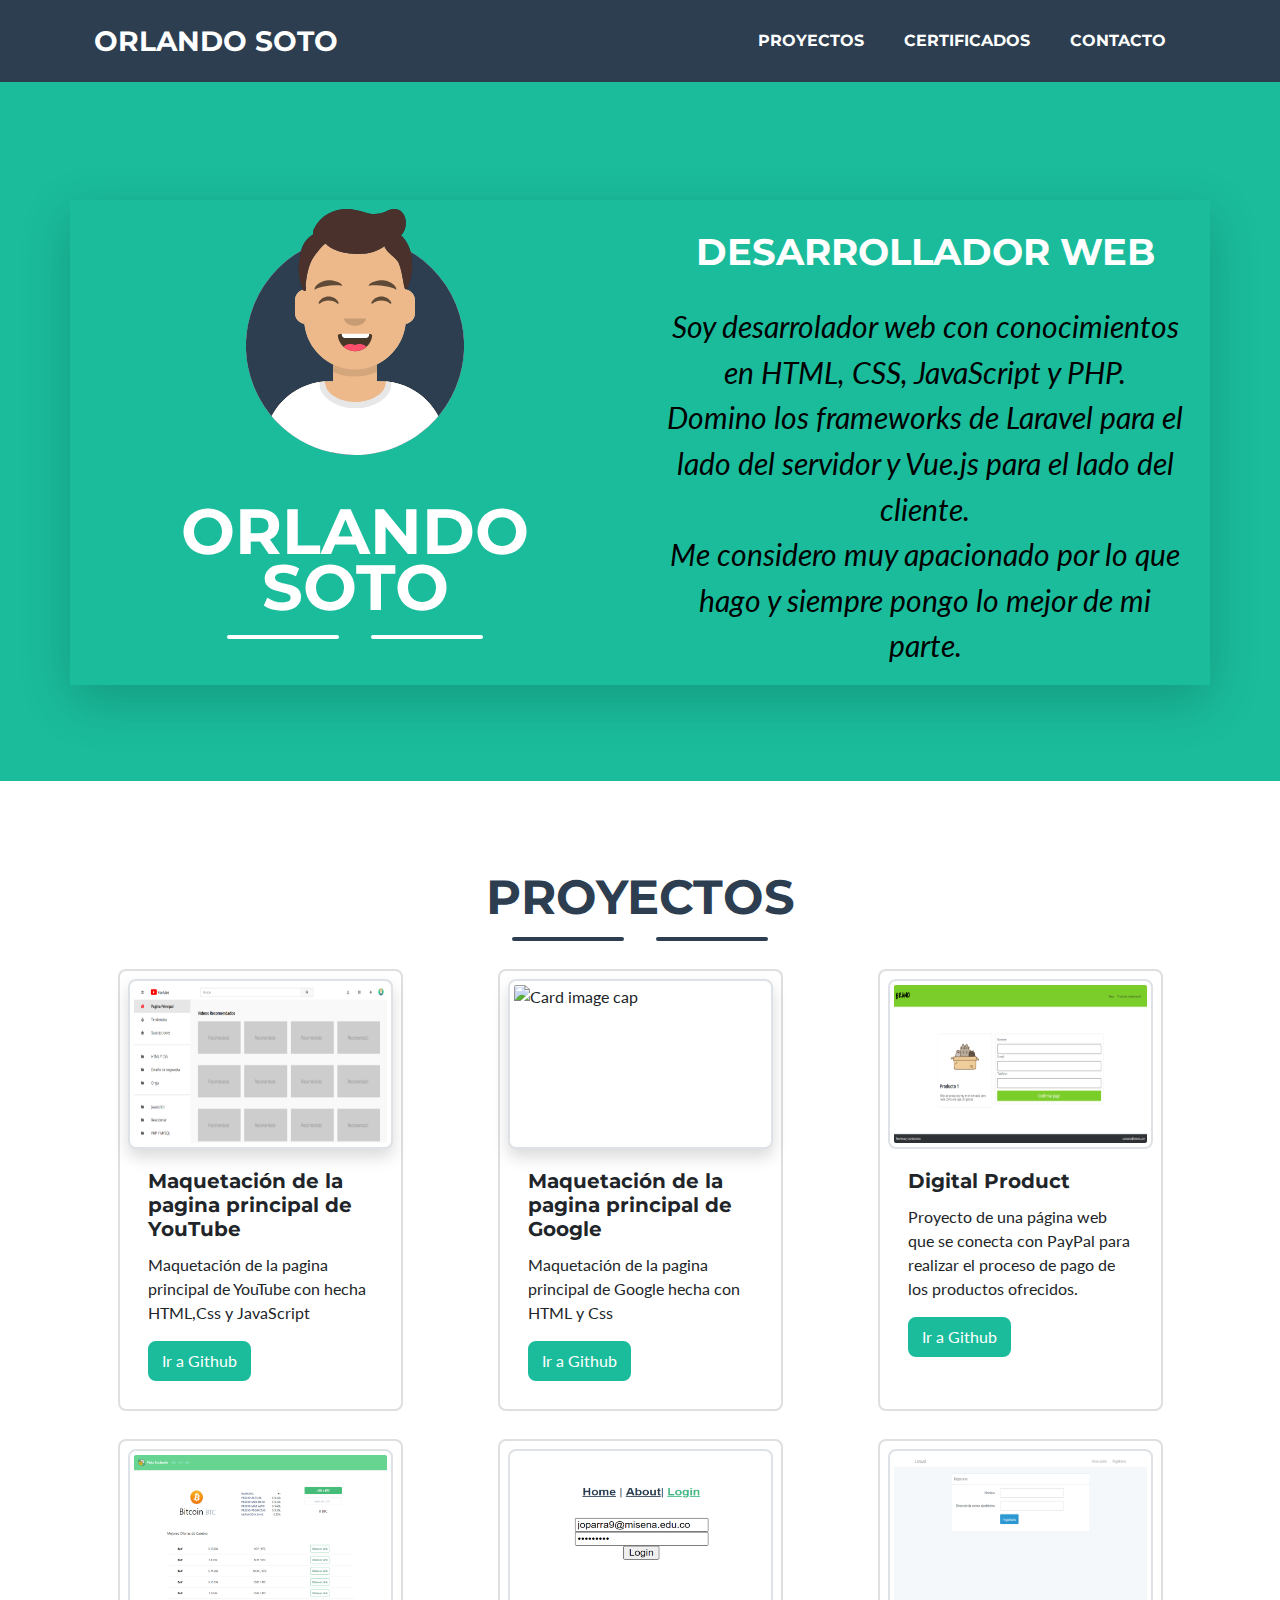
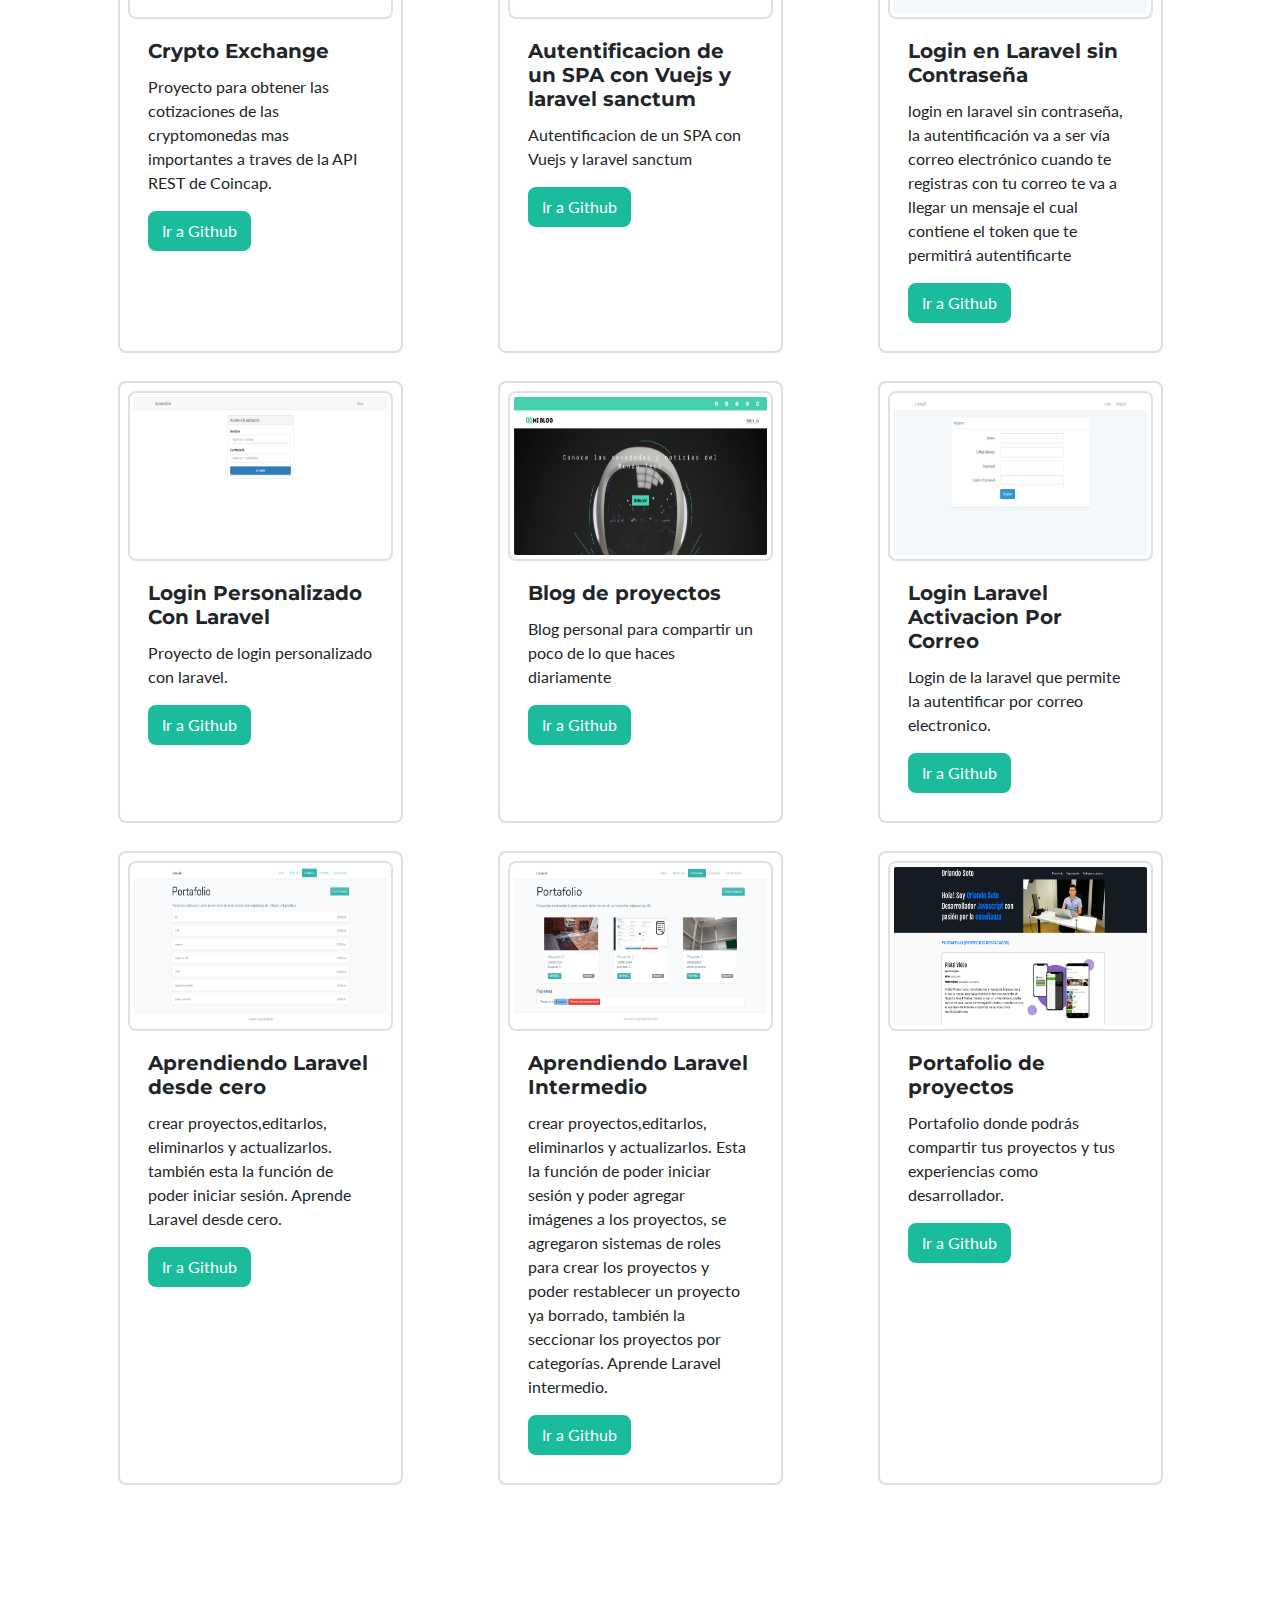
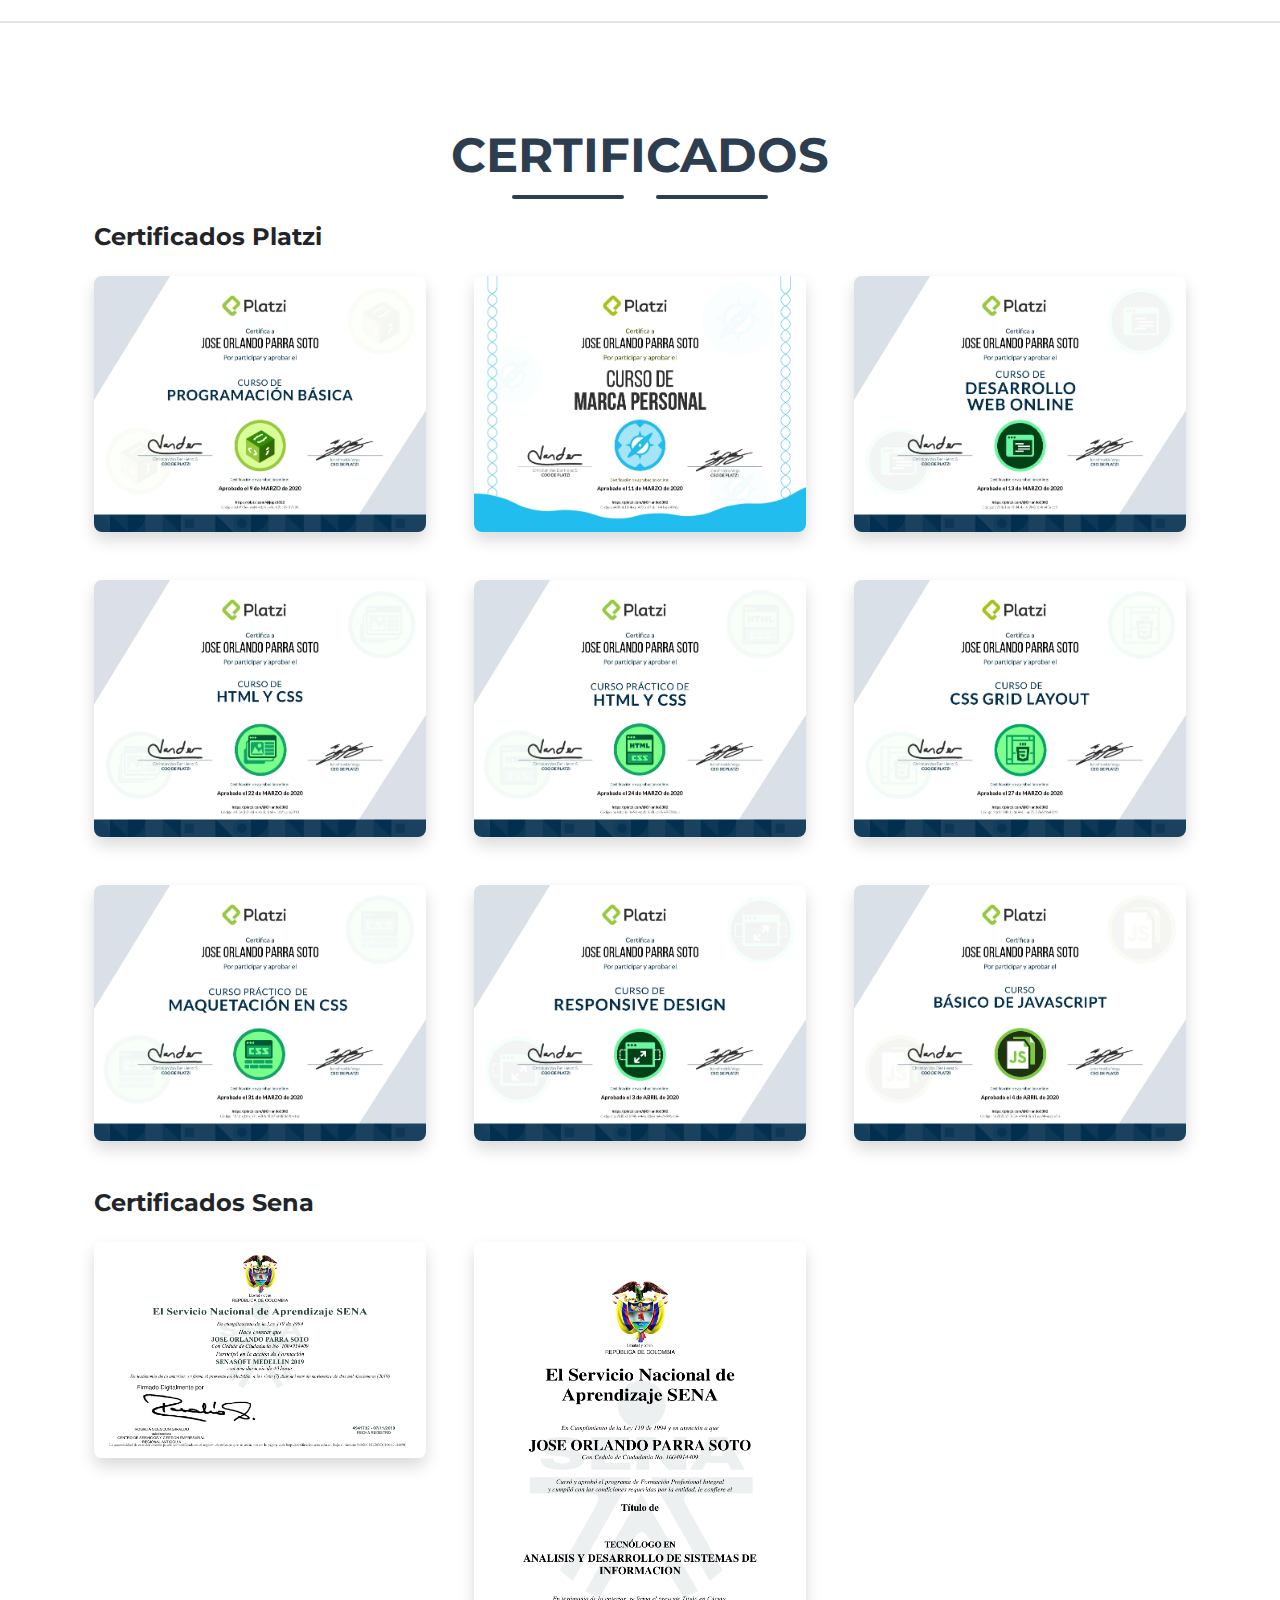
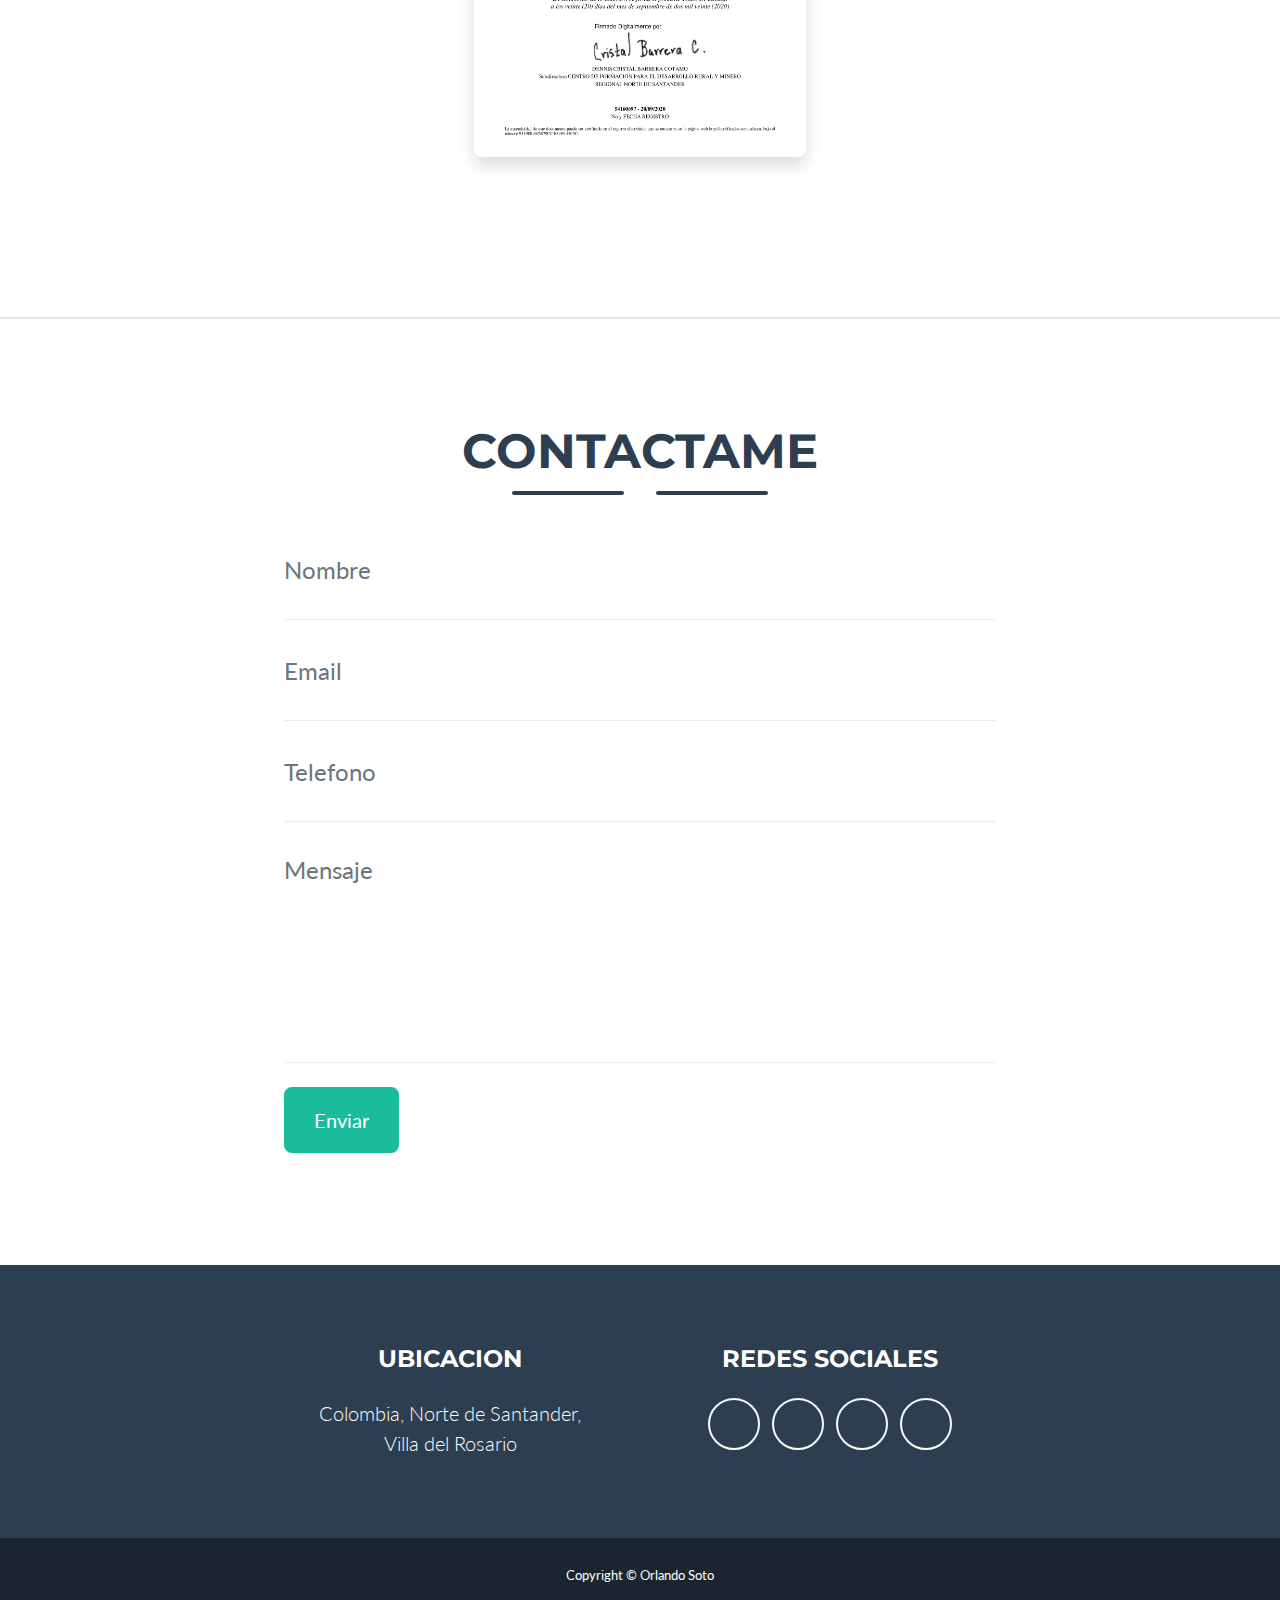
==== commit e92f6d27: "cambios en la parte de los proyectos" ====
--- a/index.html
+++ b/index.html
@@ -132,7 +132,7 @@
         <!-- Portfolio Grid Items-->
         <div class="row justify-content-around">
           <!-- Portfolio Item 1-->
-          <div class="card col-md-5 col-lg-3 col-sm-8 col-8 m-1 mb-4 p-2">
+          <div class="card col-md-5 col-lg-3 col-sm-8 col-10 m-1 mb-4 p-2">
             <img
               class="img-fluid img-thumbnail shadow"
               style="height: 170px"
@@ -157,7 +157,7 @@
           </div>
 
           <!-- Portfolio Item 2-->
-          <div class="card col-md-5 col-lg-3 col-sm-7 col-8 m-1 mb-4 p-2">
+          <div class="card col-md-5 col-lg-3 col-sm-7 col-10 m-1 mb-4 p-2">
             <img
               class="img-fluid img-thumbnail shadow"
               style="height: 170px"
@@ -182,7 +182,7 @@
           </div>
 
           <!-- Portfolio Item 3-->
-          <div class="card col-md-5 col-lg-3 col-sm-8 col-8 m-1 mb-4 p-2">
+          <div class="card col-md-5 col-lg-3 col-sm-8 col-10 m-1 mb-4 p-2">
             <img
               class="img-fluid img-thumbnail shado"
               style="height: 170px"
@@ -205,7 +205,7 @@
           </div>
 
           <!-- Portfolio Item 4-->
-          <div class="card col-md-5 col-lg-3 col-sm-8 col-8 m-1 mb-4 p-2">
+          <div class="card col-md-5 col-lg-3 col-sm-8 col-10 m-1 mb-4 p-2">
             <img
               class="img-fluid img-thumbnail shado"
               style="height: 170px"
@@ -228,7 +228,7 @@
           </div>
 
           <!-- Portfolio Item 5-->
-          <div class="card col-md-5 col-lg-3 col-sm-8 col-8 m-1 mb-4 p-2">
+          <div class="card col-md-5 col-lg-3 col-sm-8 col-10 m-1 mb-4 p-2">
             <img
               class="img-fluid img-thumbnail shado"
               style="height: 170px"
@@ -252,7 +252,7 @@
           </div>
 
           <!-- Portfolio Item 6-->
-          <div class="card col-md-5 col-lg-3 col-sm-8 col-8 m-1 mb-4 p-2">
+          <div class="card col-md-5 col-lg-3 col-sm-8 col-10 m-1 mb-4 p-2">
             <img
               class="img-fluid img-thumbnail shado"
               style="height: 170px"
@@ -277,7 +277,7 @@
           </div>
 
           <!-- Portfolio Item 7-->
-          <div class="card col-md-5 col-lg-3 col-sm-8 col-8 m-1 mb-4 p-2">
+          <div class="card col-md-5 col-lg-3 col-sm-8 col-10 m-1 mb-4 p-2">
             <img
               class="img-fluid img-thumbnail shado"
               style="height: 170px"
@@ -299,7 +299,7 @@
           </div>
 
           <!-- Portfolio Item 8-->
-          <div class="card col-md-5 col-lg-3 col-sm-8 col-8 m-1 mb-4 p-2">
+          <div class="card col-md-5 col-lg-3 col-sm-8 col-10 m-1 mb-4 p-2">
             <img
               class="img-fluid img-thumbnail shado"
               style="height: 170px"
@@ -321,7 +321,7 @@
           </div>
 
           <!-- Portfolio Item 9-->
-          <div class="card col-md-5 col-lg-3 col-sm-8 col-8 m-1 mb-4 p-2">
+          <div class="card col-md-5 col-lg-3 col-sm-8 col-10 m-1 mb-4 p-2">
             <img
               class="img-fluid img-thumbnail shado"
               style="height: 170px"
@@ -344,7 +344,7 @@
           </div>
 
           <!-- Portfolio Item 10-->
-          <div class="card col-md-5 col-lg-3 col-sm-8 col-8 m-1 mb-4 p-2">
+          <div class="card col-md-5 col-lg-3 col-sm-8 col-10 m-1 mb-4 p-2">
             <img
               class="img-fluid img-thumbnail shado"
               style="height: 170px"
@@ -368,7 +368,7 @@
           </div>
 
           <!-- Portfolio Item 11-->
-          <div class="card col-md-5 col-lg-3 col-sm-8 col-8 m-1 mb-4 p-2">
+          <div class="card col-md-5 col-lg-3 col-sm-8 col-10 m-1 mb-4 p-2">
             <img
               class="img-fluid img-thumbnail shado"
               style="height: 170px"
@@ -395,7 +395,7 @@
           </div>
 
           <!-- Portfolio Item 12-->
-          <div class="card col-md-5 col-lg-3 col-sm-8 col-8 m-1 mb-4 p-2">
+          <div class="card col-md-5 col-lg-3 col-sm-8 col-10 m-1 mb-4 p-2">
             <img
               class="img-fluid img-thumbnail shado"
               style="height: 170px"
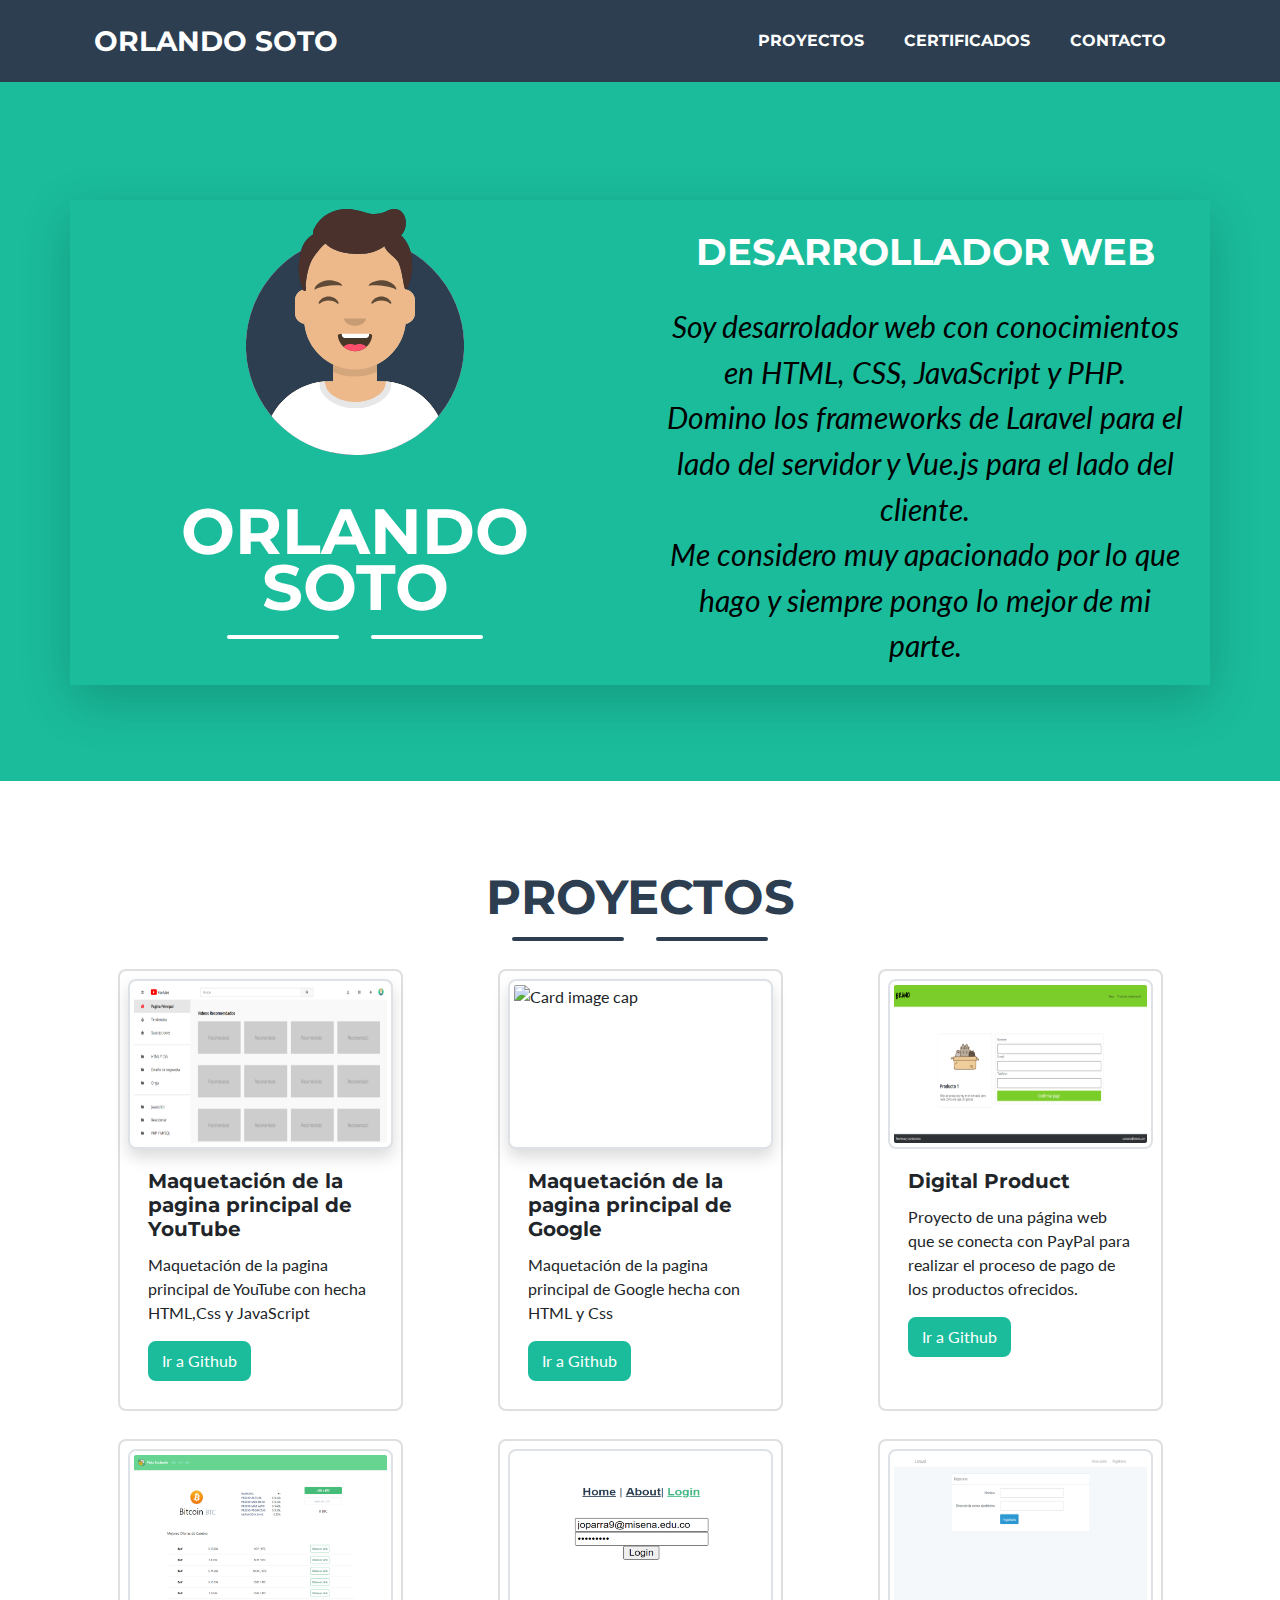
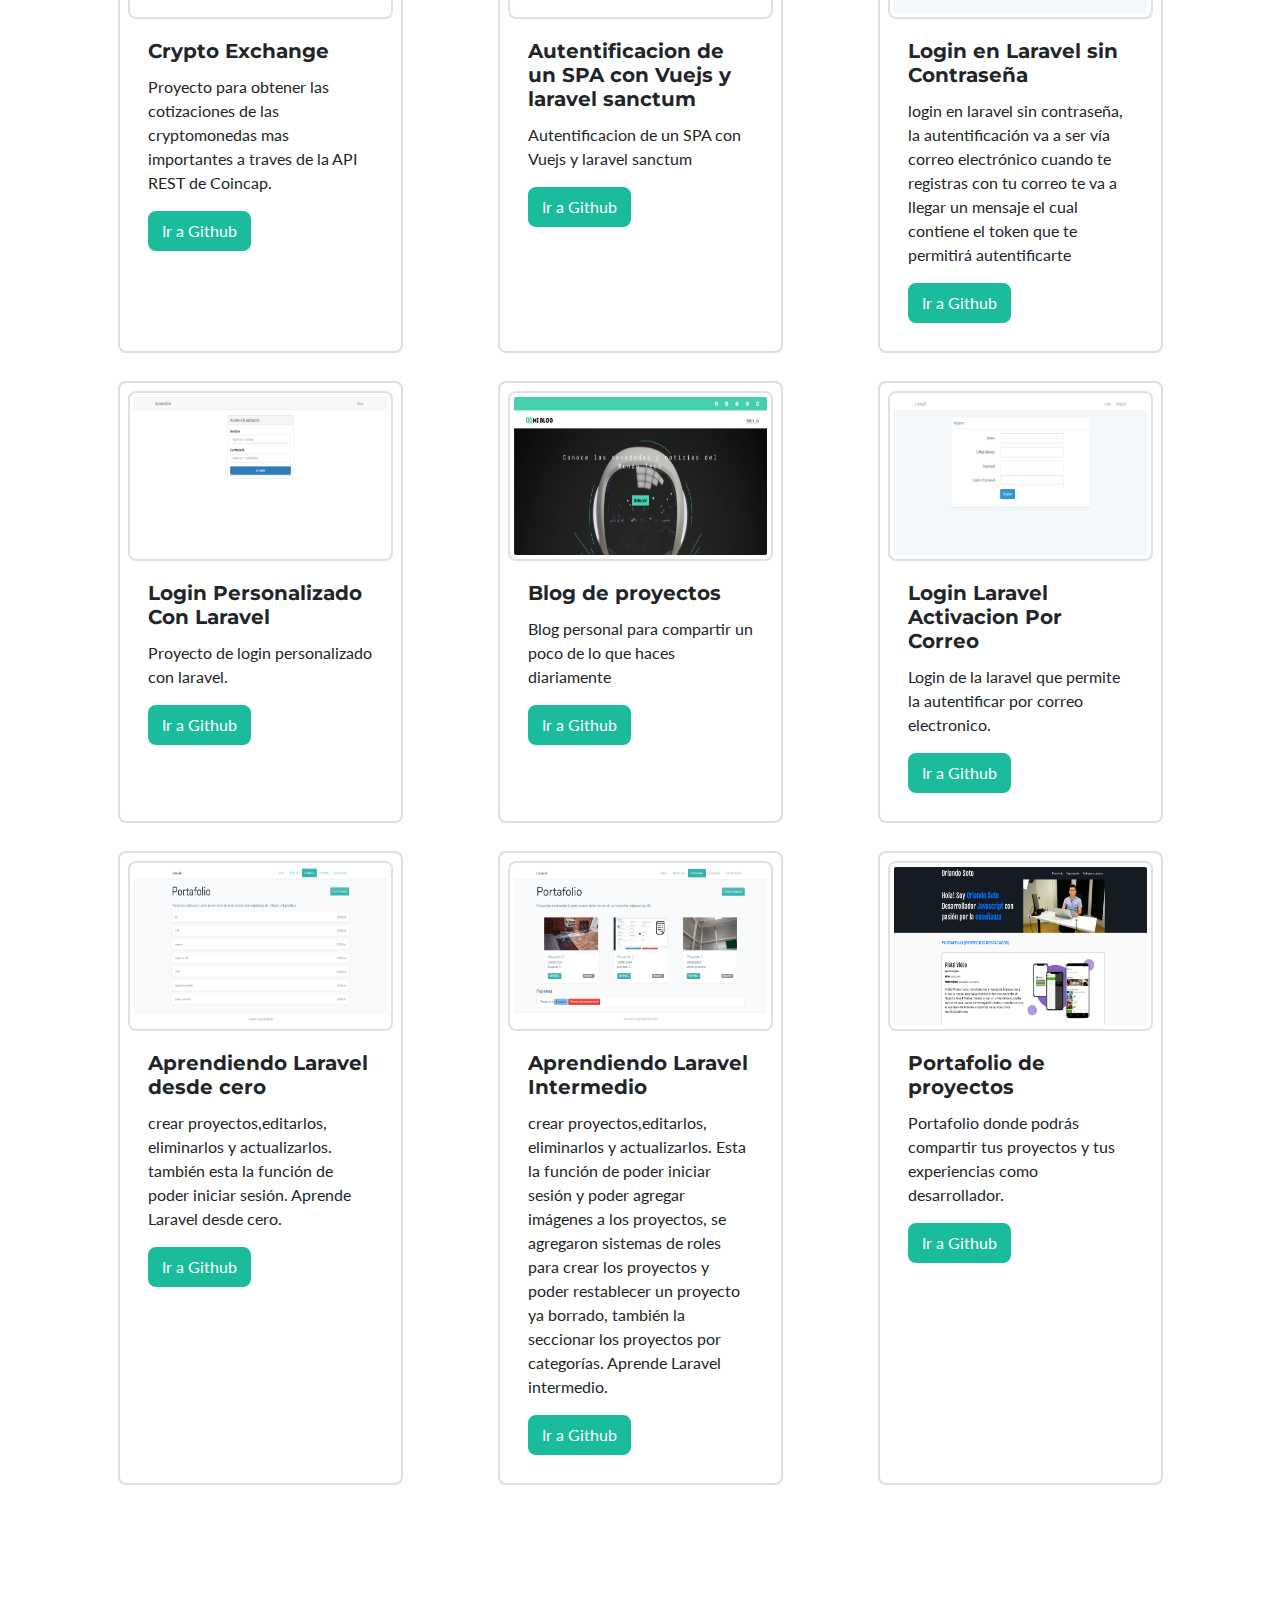
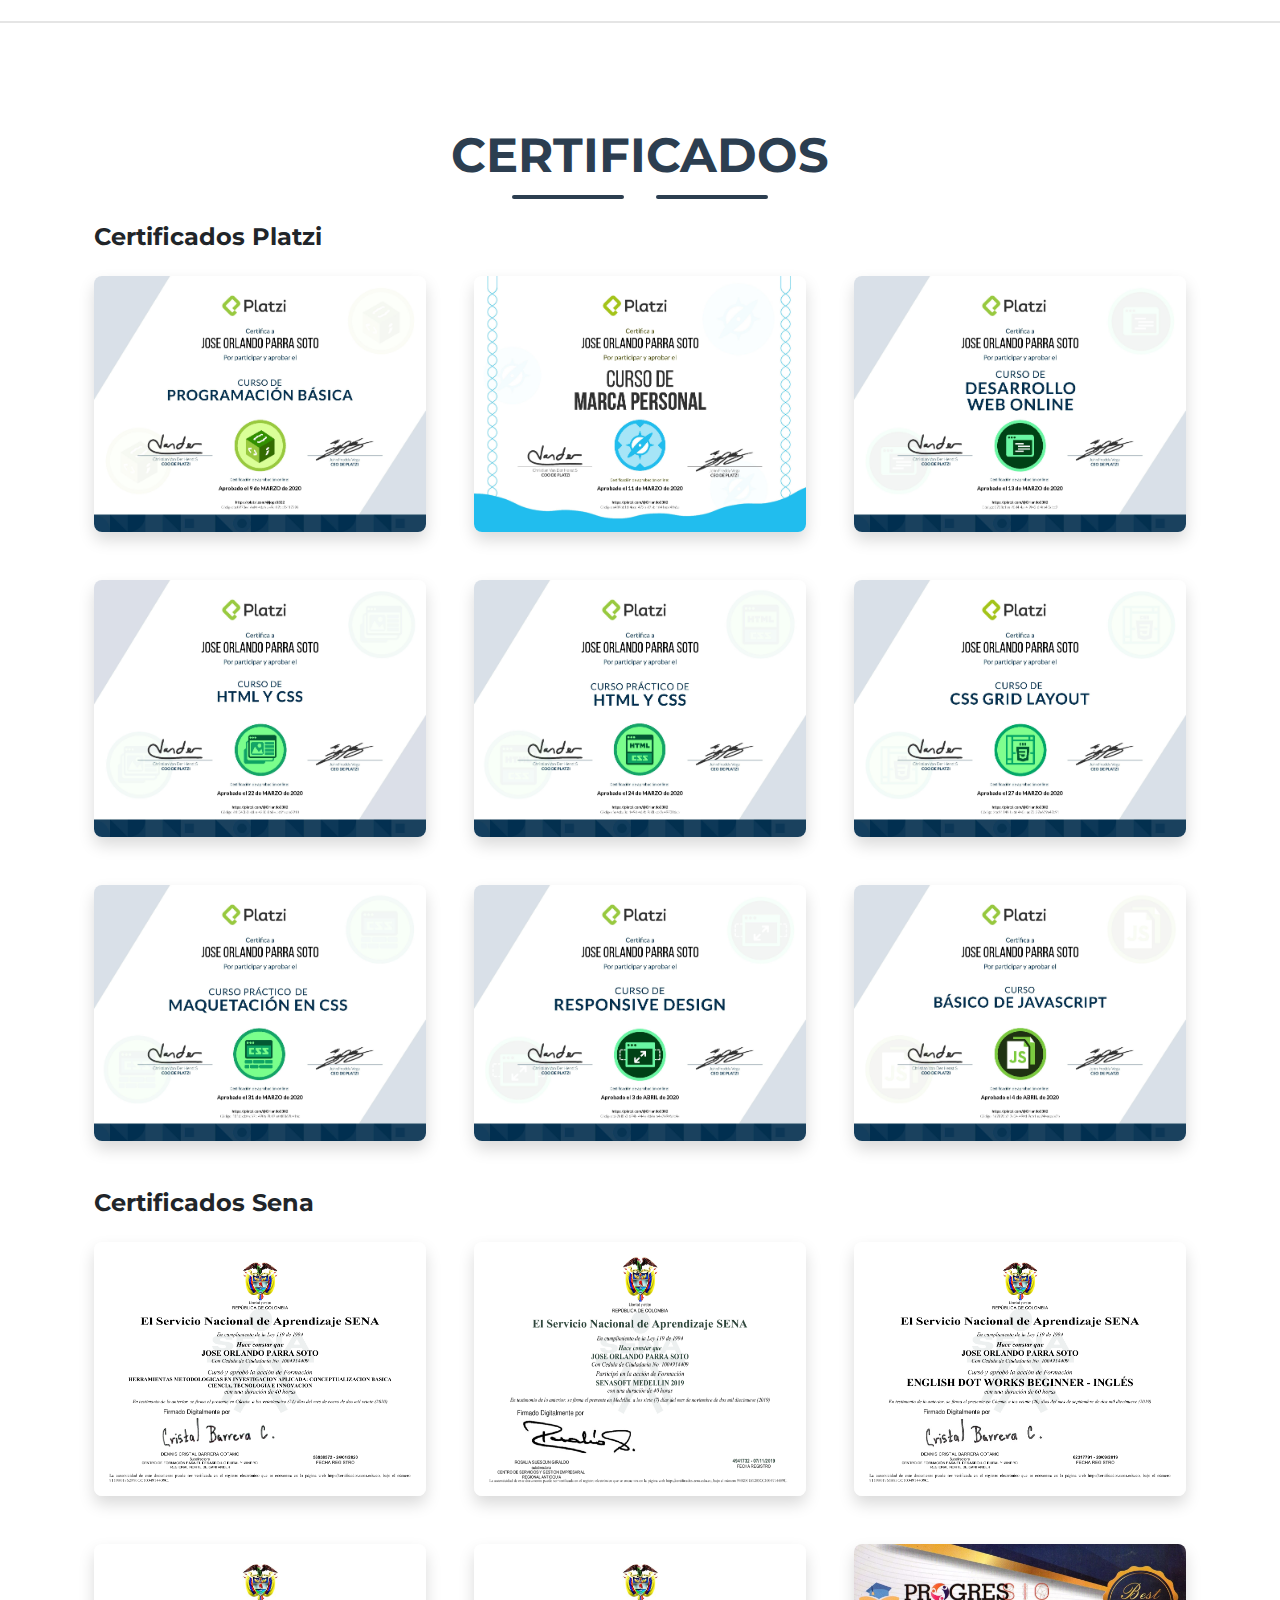
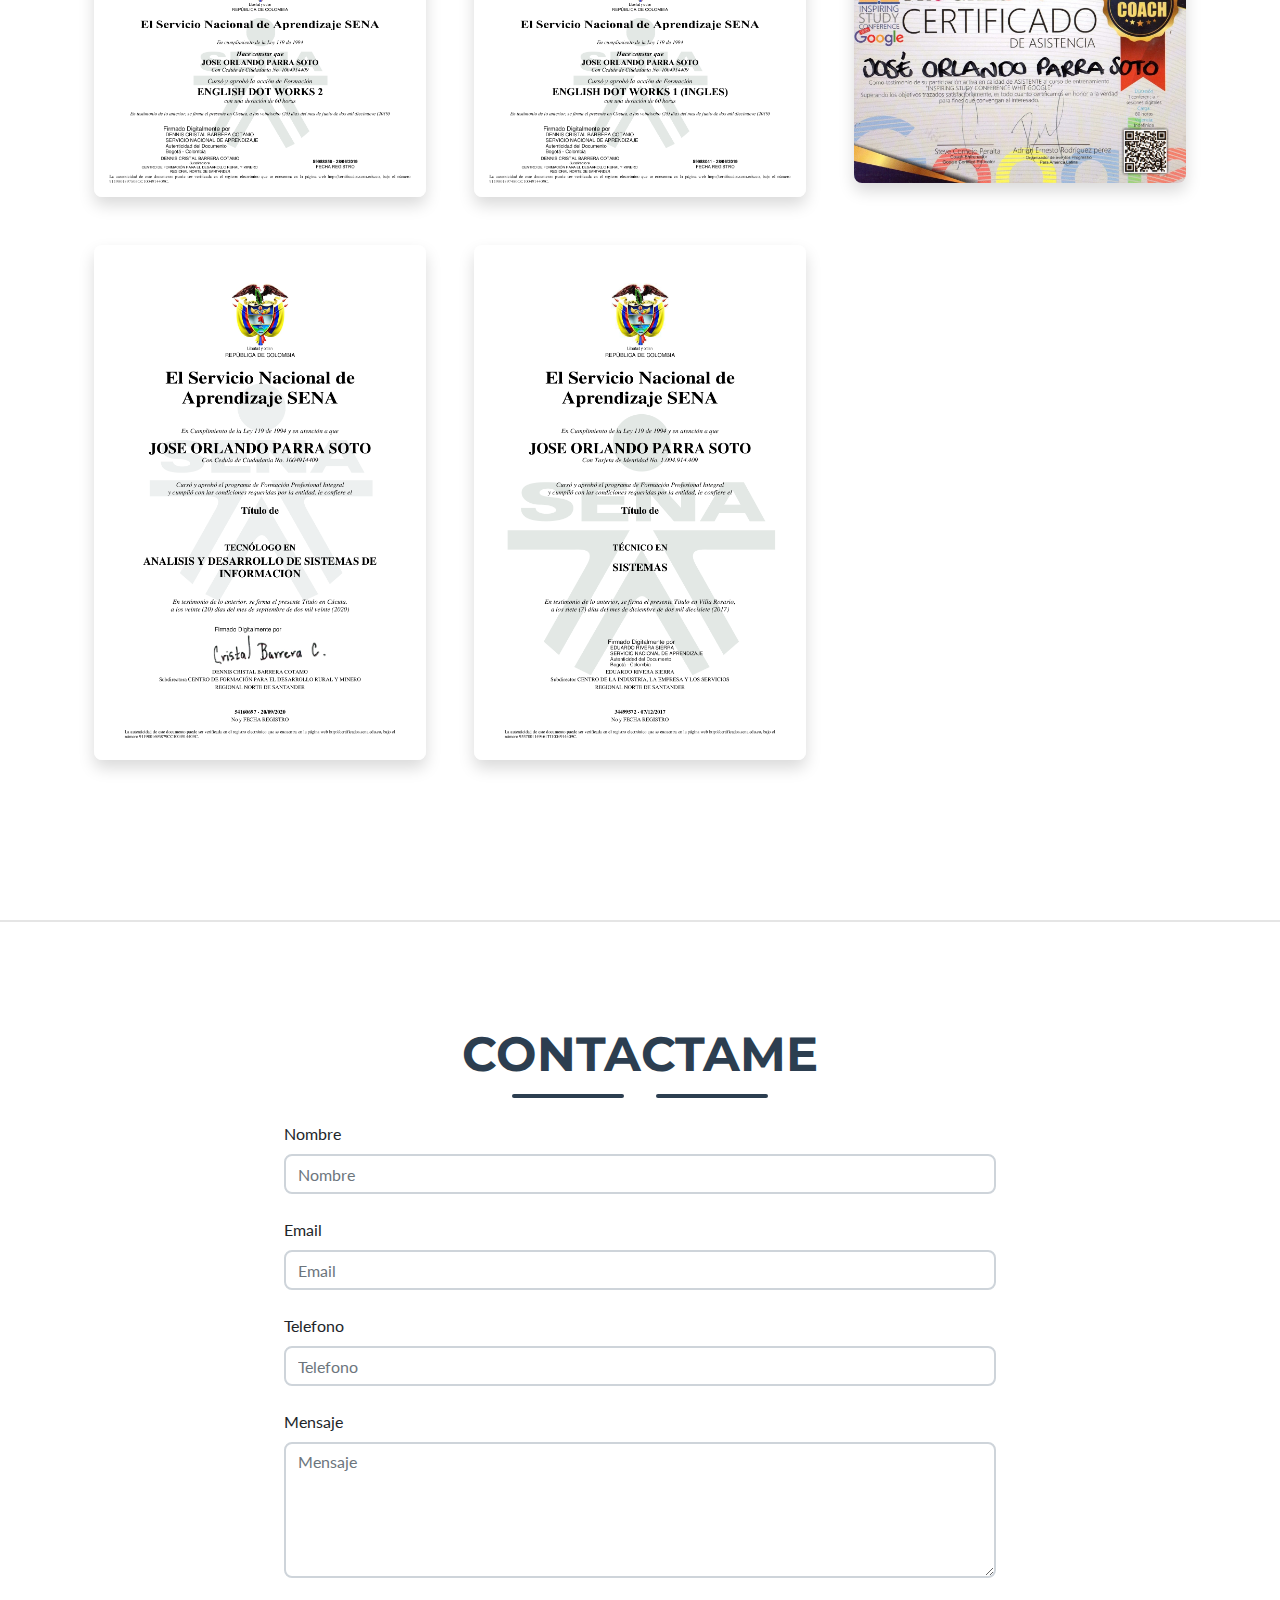
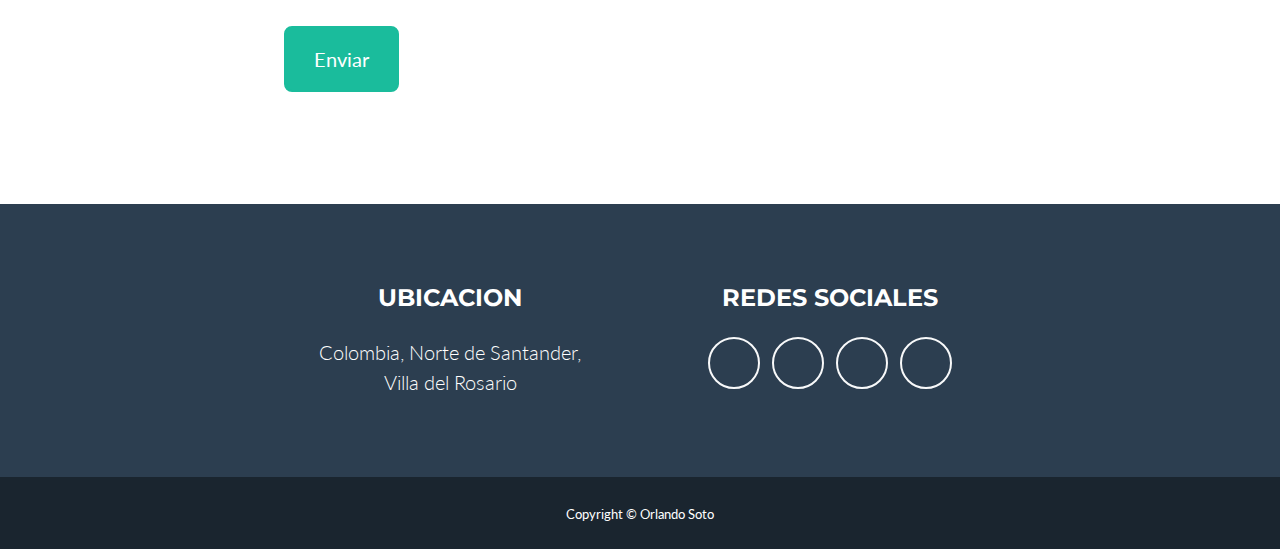
==== commit 3aa59c2d: "revisando lo de los correos" ====
--- a/index.html
+++ b/index.html
@@ -653,6 +653,7 @@
         <!-- Certificados Sena-->
         <label for="" class="h4 mb-4">Certificados Sena</label>
         <div class="row">
+          
           <!-- Portfolio Item 1-->
           <div class="col-md-6 col-lg-4 mb-5">
             <div
@@ -670,14 +671,15 @@
                 </div>
               </div>
               <img
-                class="img-fluid"
+                class="card-img-top"
                 src="assets/img/certificados/sena/1.png"
                 alt=""
               />
             </div>
           </div>
-          <!-- Portfolio Item 1-->
-          <div class="col-md-6 col-lg-4 mb-5">
+
+           <!-- Portfolio Item 2-->
+           <div class="col-md-6 col-lg-4 mb-5">
             <div
               class="portfolio-item mx-auto shadow"
               data-toggle="modal"
@@ -693,12 +695,158 @@
                 </div>
               </div>
               <img
-                class="card-img-top"
+                class="img-fluid"
                 src="assets/img/certificados/sena/2.png"
                 alt=""
               />
             </div>
           </div>
+          
+          <!-- Portfolio Item 3-->
+          <div class="col-md-6 col-lg-4 mb-5">
+            <div
+              class="portfolio-item mx-auto shadow"
+              data-toggle="modal"
+              data-target="#portfolioModalsena3"
+            >
+              <div
+                class="portfolio-item-caption d-flex align-items-center justify-content-center h-100 w-100"
+              >
+                <div
+                  class="portfolio-item-caption-content text-center text-white"
+                >
+                  <i class="fas fa-plus fa-3x"></i>
+                </div>
+              </div>
+              <img
+                class="card-img-top"
+                src="assets/img/certificados/sena/3.png"
+                alt=""
+              />
+            </div>
+          </div>
+
+           <!-- Portfolio Item 4-->
+           <div class="col-md-6 col-lg-4 mb-5">
+            <div
+              class="portfolio-item mx-auto shadow"
+              data-toggle="modal"
+              data-target="#portfolioModalsena4"
+            >
+              <div
+                class="portfolio-item-caption d-flex align-items-center justify-content-center h-100 w-100"
+              >
+                <div
+                  class="portfolio-item-caption-content text-center text-white"
+                >
+                  <i class="fas fa-plus fa-3x"></i>
+                </div>
+              </div>
+              <img
+                class="img-fluid"
+                src="assets/img/certificados/sena/4.png"
+                alt=""
+              />
+            </div>
+          </div>
+          
+          <!-- Portfolio Item 5-->
+          <div class="col-md-6 col-lg-4 mb-5">
+            <div
+              class="portfolio-item mx-auto shadow"
+              data-toggle="modal"
+              data-target="#portfolioModalsena5"
+            >
+              <div
+                class="portfolio-item-caption d-flex align-items-center justify-content-center h-100 w-100"
+              >
+                <div
+                  class="portfolio-item-caption-content text-center text-white"
+                >
+                  <i class="fas fa-plus fa-3x"></i>
+                </div>
+              </div>
+              <img
+                class="card-img-top"
+                src="assets/img/certificados/sena/5.png"
+                alt=""
+              />
+            </div>
+          </div>
+
+           <!-- Portfolio Item 6-->
+           <div class="col-md-6 col-lg-4 mb-5">
+            <div
+              class="portfolio-item mx-auto shadow"
+              data-toggle="modal"
+              data-target="#portfolioModalsena6"
+            >
+              <div
+                class="portfolio-item-caption d-flex align-items-center justify-content-center h-100 w-100"
+              >
+                <div
+                  class="portfolio-item-caption-content text-center text-white"
+                >
+                  <i class="fas fa-plus fa-3x"></i>
+                </div>
+              </div>
+              <img
+                class="card-img-top"
+                src="assets/img/certificados/sena/6.jpg"
+                alt=""
+              />
+            </div>
+          </div>
+
+           <!-- Portfolio Item 7-->
+           <div class="col-md-6 col-lg-4 mb-5">
+            <div
+              class="portfolio-item mx-auto shadow"
+              data-toggle="modal"
+              data-target="#portfolioModalsena7"
+            >
+              <div
+                class="portfolio-item-caption d-flex align-items-center justify-content-center h-100 w-100"
+              >
+                <div
+                  class="portfolio-item-caption-content text-center text-white"
+                >
+                  <i class="fas fa-plus fa-3x"></i>
+                </div>
+              </div>
+              <img
+                class="img-fluid"
+                src="assets/img/certificados/sena/7.png"
+                alt=""
+              />
+            </div>
+          </div>
+
+           <!-- Portfolio Item 8-->
+           <div class="col-md-6 col-lg-4 mb-5">
+            <div
+              class="portfolio-item mx-auto shadow"
+              data-toggle="modal"
+              data-target="#portfolioModalsena8"
+            >
+              <div
+                class="portfolio-item-caption d-flex align-items-center justify-content-center h-100 w-100"
+              >
+                <div
+                  class="portfolio-item-caption-content text-center text-white"
+                >
+                  <i class="fas fa-plus fa-3x"></i>
+                </div>
+              </div>
+              <img
+                class="img-fluid"
+                src="assets/img/certificados/sena/8.png"
+                alt=""
+              />
+            </div>
+          </div>
+
+        
         </div>
       </div>
     </section>
@@ -753,7 +901,7 @@
             <form id="contactForm" name="sentMessage" novalidate="novalidate">
               <div class="control-group">
                 <div
-                  class="form-group floating-label-form-group controls mb-0 pb-2"
+                  class="form-group  controls mb-0 pb-2"
                 >
                   <label>Nombre</label>
                   <input
@@ -762,14 +910,14 @@
                     type="text"
                     placeholder="Nombre"
                     required="required"
-                    data-validation-required-message="Please enter your name."
+                    data-validation-required-message="Por favor, escriba su nombre."
                   />
                   <p class="help-block text-danger"></p>
                 </div>
               </div>
               <div class="control-group">
                 <div
-                  class="form-group floating-label-form-group controls mb-0 pb-2"
+                  class="form-group  controls mb-0 pb-2"
                 >
                   <label>Email</label>
                   <input
@@ -778,14 +926,14 @@
                     type="email"
                     placeholder="Email"
                     required="required"
-                    data-validation-required-message="Please enter your email address."
+                    data-validation-required-message="Por favor, introduzca su dirección de correo electrónico."
                   />
                   <p class="help-block text-danger"></p>
                 </div>
               </div>
               <div class="control-group">
                 <div
-                  class="form-group floating-label-form-group controls mb-0 pb-2"
+                  class="form-group  controls mb-0 pb-2"
                 >
                   <label>Telefono</label>
                   <input
@@ -794,14 +942,14 @@
                     type="tel"
                     placeholder="Telefono"
                     required="required"
-                    data-validation-required-message="Please enter your phone number."
+                    data-validation-required-message="Por favor, introduzca su número de teléfono."
                   />
                   <p class="help-block text-danger"></p>
                 </div>
               </div>
               <div class="control-group">
                 <div
-                  class="form-group floating-label-form-group controls mb-0 pb-2"
+                  class="form-group  controls mb-0 pb-2"
                 >
                   <label>Mensaje</label>
                   <textarea
@@ -810,7 +958,7 @@
                     rows="5"
                     placeholder="Mensaje"
                     required="required"
-                    data-validation-required-message="Please enter a message."
+                    data-validation-required-message="Por favor, introduzca su número de teléfono."
                   ></textarea>
                   <p class="help-block text-danger"></p>
                 </div>
@@ -847,17 +995,17 @@
           <!-- Footer Social Icons-->
           <div class="col-lg-4 mb-5 mb-lg-0">
             <h4 class="text-uppercase mb-4">Redes Sociales</h4>
-            <a class="btn btn-outline-light btn-social mx-1" href="#!"
-              ><i class="fab fa-fw fa-facebook-f"></i
+            <a class="btn btn-outline-light btn-social mx-1" href="https://www.instagram.com/orlando_soto03/?hl=es-la" target="_blank"
+              ><i class="fab fa-fw fa-instagram"></i
             ></a>
-            <a class="btn btn-outline-light btn-social mx-1" href="#!"
+            <a class="btn btn-outline-light btn-social mx-1" href="https://twitter.com/Orlando_Soto03" target="_blank"
               ><i class="fab fa-fw fa-twitter"></i
             ></a>
-            <a class="btn btn-outline-light btn-social mx-1" href="#!"
+            <a class="btn btn-outline-light btn-social mx-1" href="https://www.linkedin.com/in/jose-orlando-85494b196/" target="_blank"
               ><i class="fab fa-fw fa-linkedin-in"></i
             ></a>
-            <a class="btn btn-outline-light btn-social mx-1" href="#!"
-              ><i class="fab fa-fw fa-dribbble"></i
+            <a class="btn btn-outline-light btn-social mx-1" href="https://github.com/jops0302" target="_blank"
+              ><i class="fab fa-fw fa-github"></i
             ></a>
           </div>
         </div>
@@ -1439,7 +1587,7 @@
         </div>
       </div>
     </div>
-    <!-- Portfolio Modal 1-->
+    <!-- Portfolio Modal 2-->
     <div
       class="portfolio-modal modal fade"
       id="portfolioModalsena2"
@@ -1495,6 +1643,286 @@
         </div>
       </div>
     </div>
+    <!-- Portfolio Modal 3-->
+    <div
+      class="portfolio-modal modal fade"
+      id="portfolioModalsena3"
+      tabindex="-1"
+      role="dialog"
+      aria-labelledby="portfolioModal1Label"
+      aria-hidden="true"
+    >
+      <div class="modal-dialog modal-xl" role="document">
+        <div class="modal-content">
+          <button
+            class="close"
+            type="button"
+            data-dismiss="modal"
+            aria-label="Close"
+          >
+            <span aria-hidden="true"><i class="fas fa-times"></i></span>
+          </button>
+          <div class="modal-body text-center">
+            <div class="container">
+              <div class="row justify-content-center">
+                <div class="col-lg-12">
+                  <!-- Portfolio Modal - Title-->
+                  <h2
+                    class="portfolio-modal-title text-secondary text-uppercase mb-0"
+                    id="portfolioModal1Label"
+                  >
+                    Certificado
+                  </h2>
+                  <!-- Icon Divider-->
+                  <div class="divider-custom">
+                    <div class="divider-custom-line"></div>
+                    <div class="divider-custom-icon">
+                      <i class="fas fa-star"></i>
+                    </div>
+                    <div class="divider-custom-line"></div>
+                  </div>
+                  <!-- Portfolio Modal - Image-->
+                  <img
+                    class="img-fluid rounded mb-5"
+                    src="assets/img/certificados/sena/3.png"
+                    alt=""
+                  />
+
+                  <button class="btn btn-primary" data-dismiss="modal">
+                    <i class="fas fa-times fa-fw"></i>
+                    Cerrar
+                  </button>
+                </div>
+              </div>
+            </div>
+          </div>
+        </div>
+      </div>
+    </div>
+    <!-- Portfolio Modal 4-->
+    <div
+      class="portfolio-modal modal fade"
+      id="portfolioModalsena4"
+      tabindex="-1"
+      role="dialog"
+      aria-labelledby="portfolioModal1Label"
+      aria-hidden="true"
+    >
+      <div class="modal-dialog modal-xl" role="document">
+        <div class="modal-content">
+          <button
+            class="close"
+            type="button"
+            data-dismiss="modal"
+            aria-label="Close"
+          >
+            <span aria-hidden="true"><i class="fas fa-times"></i></span>
+          </button>
+          <div class="modal-body text-center">
+            <div class="container">
+              <div class="row justify-content-center">
+                <div class="col-lg-12">
+                  <!-- Portfolio Modal - Title-->
+                  <h2
+                    class="portfolio-modal-title text-secondary text-uppercase mb-0"
+                    id="portfolioModal1Label"
+                  >
+                    Certificado
+                  </h2>
+                  <!-- Icon Divider-->
+                  <div class="divider-custom">
+                    <div class="divider-custom-line"></div>
+                    <div class="divider-custom-icon">
+                      <i class="fas fa-star"></i>
+                    </div>
+                    <div class="divider-custom-line"></div>
+                  </div>
+                  <!-- Portfolio Modal - Image-->
+                  <img
+                    class="img-fluid rounded mb-5"
+                    src="assets/img/certificados/sena/4.png"
+                    alt=""
+                  />
+
+                  <button class="btn btn-primary" data-dismiss="modal">
+                    <i class="fas fa-times fa-fw"></i>
+                    Cerrar
+                  </button>
+                </div>
+              </div>
+            </div>
+          </div>
+        </div>
+      </div>
+    </div>
+    <!-- Portfolio Modal 5-->
+    <div
+      class="portfolio-modal modal fade"
+      id="portfolioModalsena5"
+      tabindex="-1"
+      role="dialog"
+      aria-labelledby="portfolioModal1Label"
+      aria-hidden="true"
+    >
+      <div class="modal-dialog modal-xl" role="document">
+        <div class="modal-content">
+          <button
+            class="close"
+            type="button"
+            data-dismiss="modal"
+            aria-label="Close"
+          >
+            <span aria-hidden="true"><i class="fas fa-times"></i></span>
+          </button>
+          <div class="modal-body text-center">
+            <div class="container">
+              <div class="row justify-content-center">
+                <div class="col-lg-12">
+                  <!-- Portfolio Modal - Title-->
+                  <h2
+                    class="portfolio-modal-title text-secondary text-uppercase mb-0"
+                    id="portfolioModal1Label"
+                  >
+                    Certificado
+                  </h2>
+                  <!-- Icon Divider-->
+                  <div class="divider-custom">
+                    <div class="divider-custom-line"></div>
+                    <div class="divider-custom-icon">
+                      <i class="fas fa-star"></i>
+                    </div>
+                    <div class="divider-custom-line"></div>
+                  </div>
+                  <!-- Portfolio Modal - Image-->
+                  <img
+                    class="img-fluid rounded mb-5"
+                    src="assets/img/certificados/sena/5.png"
+                    alt=""
+                  />
+
+                  <button class="btn btn-primary" data-dismiss="modal">
+                    <i class="fas fa-times fa-fw"></i>
+                    Cerrar
+                  </button>
+                </div>
+              </div>
+            </div>
+          </div>
+        </div>
+      </div>
+    </div>
+    <!-- Portfolio Modal 6-->
+    <div
+      class="portfolio-modal modal fade"
+      id="portfolioModalsena6"
+      tabindex="-1"
+      role="dialog"
+      aria-labelledby="portfolioModal1Label"
+      aria-hidden="true"
+    >
+      <div class="modal-dialog modal-xl" role="document">
+        <div class="modal-content">
+          <button
+            class="close"
+            type="button"
+            data-dismiss="modal"
+            aria-label="Close"
+          >
+            <span aria-hidden="true"><i class="fas fa-times"></i></span>
+          </button>
+          <div class="modal-body text-center">
+            <div class="container">
+              <div class="row justify-content-center">
+                <div class="col-lg-12">
+                  <!-- Portfolio Modal - Title-->
+                  <h2
+                    class="portfolio-modal-title text-secondary text-uppercase mb-0"
+                    id="portfolioModal1Label"
+                  >
+                    Certificado
+                  </h2>
+                  <!-- Icon Divider-->
+                  <div class="divider-custom">
+                    <div class="divider-custom-line"></div>
+                    <div class="divider-custom-icon">
+                      <i class="fas fa-star"></i>
+                    </div>
+                    <div class="divider-custom-line"></div>
+                  </div>
+                  <!-- Portfolio Modal - Image-->
+                  <img
+                    class="img-fluid rounded mb-5"
+                    src="assets/img/certificados/sena/6.png"
+                    alt=""
+                  />
+
+                  <button class="btn btn-primary" data-dismiss="modal">
+                    <i class="fas fa-times fa-fw"></i>
+                    Cerrar
+                  </button>
+                </div>
+              </div>
+            </div>
+          </div>
+        </div>
+      </div>
+    </div>
+    <!-- Portfolio Modal 7-->
+    <div
+      class="portfolio-modal modal fade"
+      id="portfolioModalsena7"
+      tabindex="-1"
+      role="dialog"
+      aria-labelledby="portfolioModal1Label"
+      aria-hidden="true"
+    >
+      <div class="modal-dialog modal-xl" role="document">
+        <div class="modal-content">
+          <button
+            class="close"
+            type="button"
+            data-dismiss="modal"
+            aria-label="Close"
+          >
+            <span aria-hidden="true"><i class="fas fa-times"></i></span>
+          </button>
+          <div class="modal-body text-center">
+            <div class="container">
+              <div class="row justify-content-center">
+                <div class="col-lg-12">
+                  <!-- Portfolio Modal - Title-->
+                  <h2
+                    class="portfolio-modal-title text-secondary text-uppercase mb-0"
+                    id="portfolioModal1Label"
+                  >
+                    Certificado
+                  </h2>
+                  <!-- Icon Divider-->
+                  <div class="divider-custom">
+                    <div class="divider-custom-line"></div>
+                    <div class="divider-custom-icon">
+                      <i class="fas fa-star"></i>
+                    </div>
+                    <div class="divider-custom-line"></div>
+                  </div>
+                  <!-- Portfolio Modal - Image-->
+                  <img
+                    class="img-fluid rounded mb-5"
+                    src="assets/img/certificados/sena/7.png"
+                    alt=""
+                  />
+
+                  <button class="btn btn-primary" data-dismiss="modal">
+                    <i class="fas fa-times fa-fw"></i>
+                    Cerrar
+                  </button>
+                </div>
+              </div>
+            </div>
+          </div>
+        </div>
+      </div>
+    </div>
 
     <!-- Bootstrap core JS-->
     <script src="https://cdnjs.cloudflare.com/ajax/libs/jquery/3.5.1/jquery.min.js"></script>
